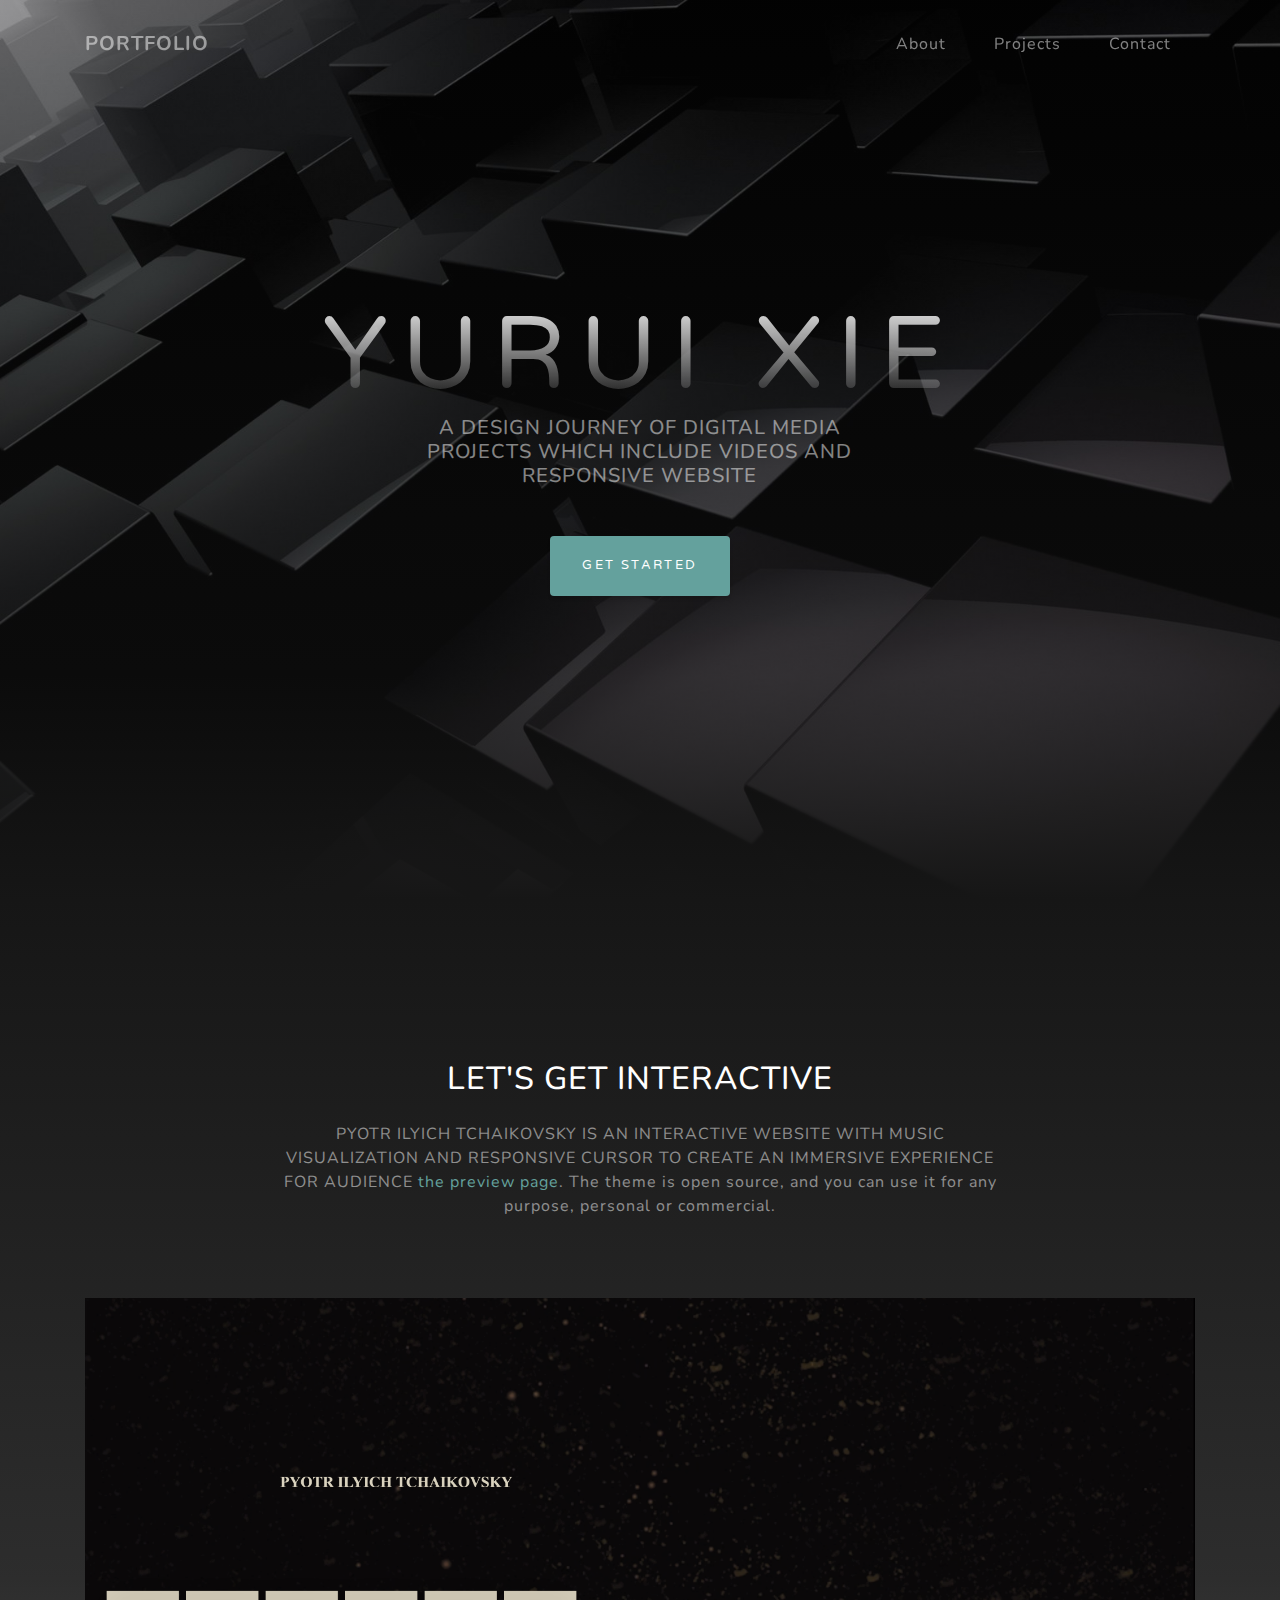
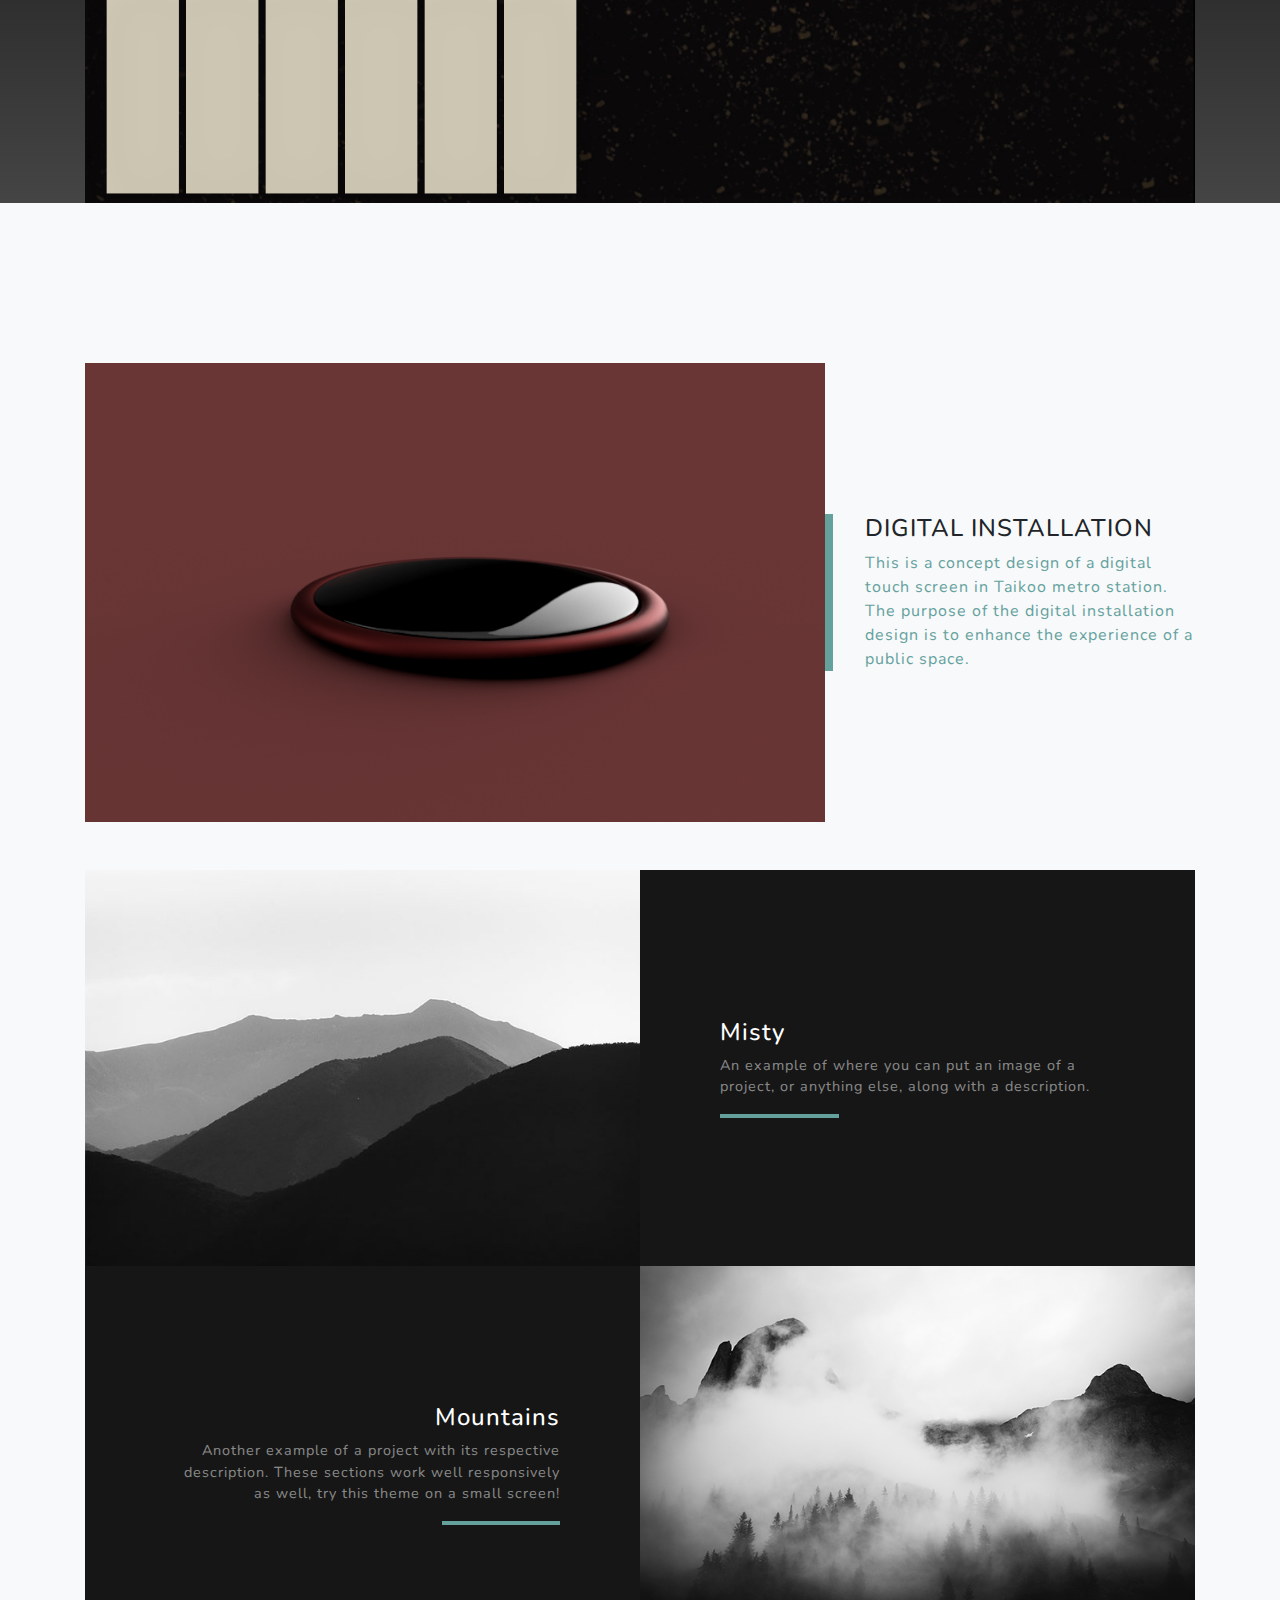
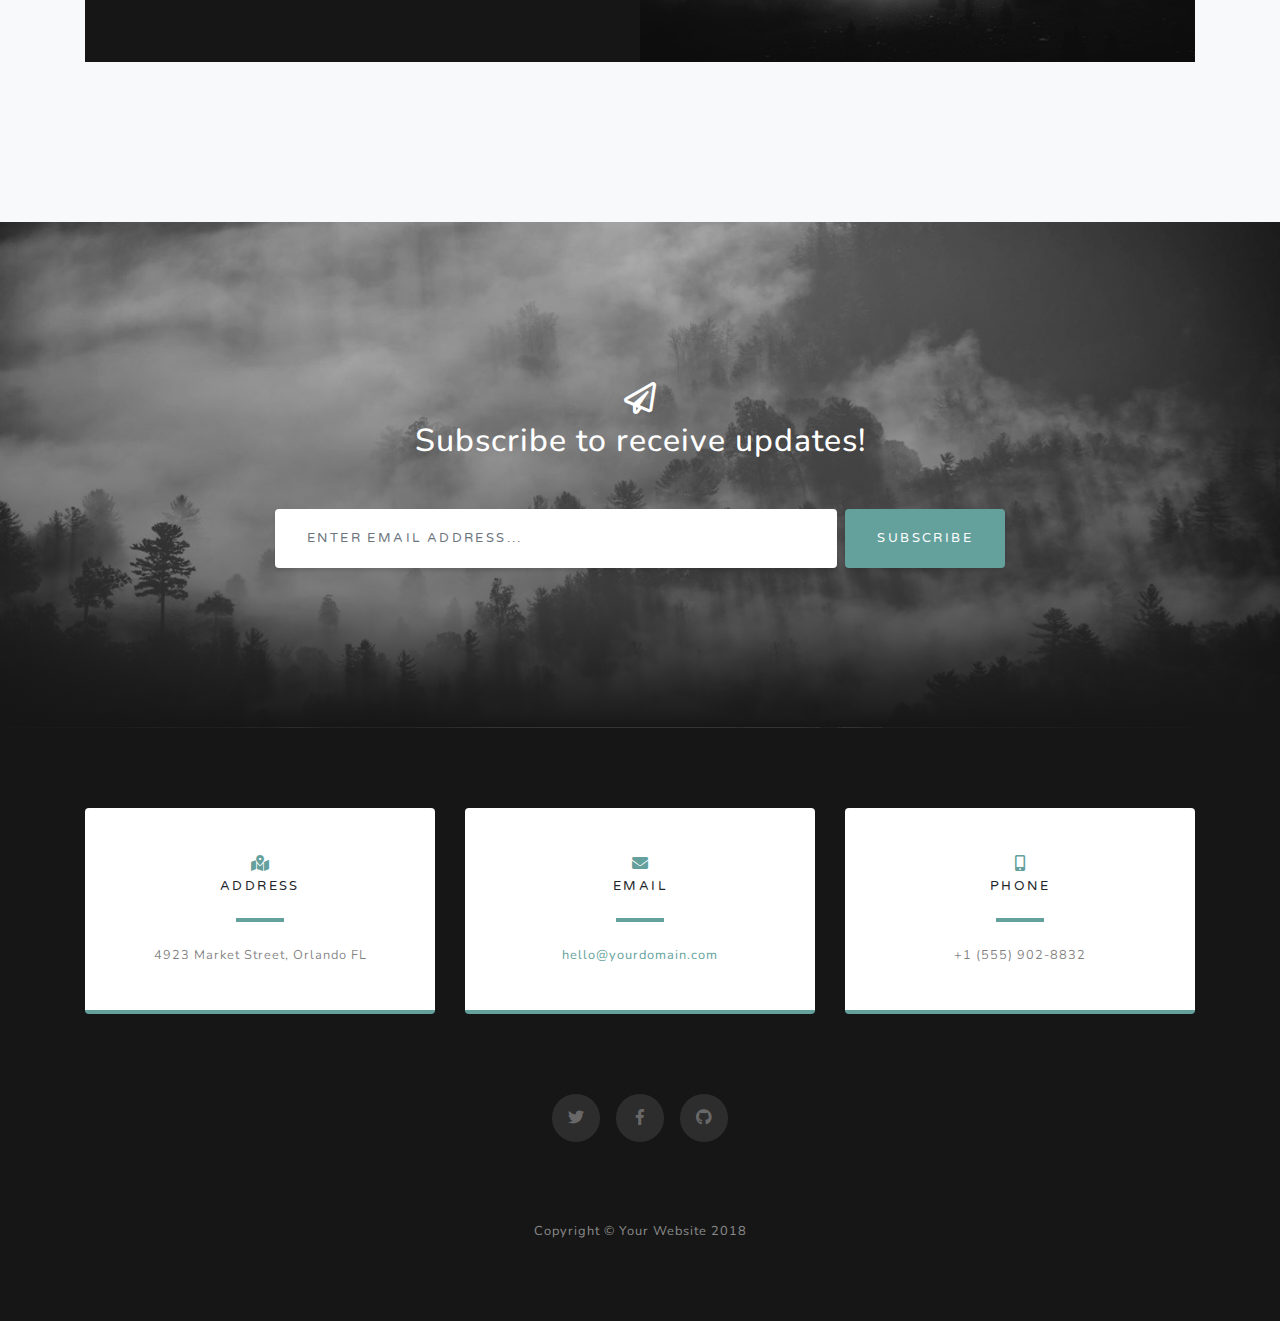
==== index.html @ 8edcd440 "portfolio" ====
<!DOCTYPE html>
<html lang="en">

  <head>

    <meta charset="utf-8">
    <meta name="viewport" content="width=device-width, initial-scale=1, shrink-to-fit=no">
    <meta name="description" content="">
    <meta name="author" content="">

    <title>Grayscale - Start Bootstrap Theme</title>

    <!-- Bootstrap core CSS -->
    <link href="vendor/bootstrap/css/bootstrap.min.css" rel="stylesheet">

    <!-- Custom fonts for this template -->
    <link href="vendor/fontawesome-free/css/all.min.css" rel="stylesheet">
    <link href="https://fonts.googleapis.com/css?family=Varela+Round" rel="stylesheet">
    <link href="https://fonts.googleapis.com/css?family=Nunito:200,200i,300,300i,400,400i,600,600i,700,700i,800,800i,900,900i" rel="stylesheet">

    <!-- Custom styles for this template -->
    <link href="css/grayscale.min.css" rel="stylesheet">

  </head>

  <body id="page-top">

    <!-- Navigation -->
    <nav class="navbar navbar-expand-lg navbar-light fixed-top" id="mainNav">
      <div class="container">
        <a class="navbar-brand js-scroll-trigger" href="#page-top">PORTFOLIO</a>
        <button class="navbar-toggler navbar-toggler-right" type="button" data-toggle="collapse" data-target="#navbarResponsive" aria-controls="navbarResponsive" aria-expanded="false" aria-label="Toggle navigation">
          Menu
          <i class="fas fa-bars"></i>
        </button>
        <div class="collapse navbar-collapse" id="navbarResponsive">
          <ul class="navbar-nav ml-auto">
            <li class="nav-item">
              <a class="nav-link js-scroll-trigger" href="#about">About</a>
            </li>
            <li class="nav-item">
              <a class="nav-link js-scroll-trigger" href="#projects">Projects</a>
            </li>
            <li class="nav-item">
              <a class="nav-link js-scroll-trigger" href="#signup">Contact</a>
            </li>
          </ul>
        </div>
      </div>
    </nav>

    <!-- Header -->
    <header class="masthead">
      <div class="container d-flex h-100 align-items-center">
        <div class="mx-auto text-center">
          <h1 class="mx-auto my-0 text-uppercase">YURUI XIE</h1>
          <h2 class="text-white-50 mx-auto mt-2 mb-5">A DESIGN JOURNEY OF DIGITAL MEDIA PROJECTS WHICH INCLUDE VIDEOS AND RESPONSIVE WEBSITE</h2>
          <a href="#about" class="btn btn-primary js-scroll-trigger">Get Started</a>
        </div>
      </div>
    </header>

    <!-- About Section -->
    <section id="about" class="about-section text-center">
      <div class="container">
        <div class="row">
          <div class="col-lg-8 mx-auto">
            <h2 class="text-white mb-4">LET'S GET INTERACTIVE</h2>
            <p class="text-white-50">PYOTR ILYICH TCHAIKOVSKY IS AN INTERACTIVE WEBSITE WITH MUSIC VISUALIZATION AND RESPONSIVE CURSOR TO CREATE AN IMMERSIVE EXPERIENCE FOR AUDIENCE
              <a href="https://yuruixie.github.io/yuruixiemusic.github.io/index.html">the preview page</a>. The theme is open source, and you can use it for any purpose, personal or commercial.</p>
          </div>
        </div>
        <img src="img/ipad.png" class="img-fluid" alt="">
      </div>
    </section>

    <!-- Projects Section -->
    <section id="projects" class="projects-section bg-light">
      <div class="container">

        <!-- Featured Project Row -->
        <div class="row align-items-center no-gutters mb-4 mb-lg-5">
          <div class="col-xl-8 col-lg-7">
            <img class="img-fluid mb-3 mb-lg-0" src="img/digitalscreen.png" alt="">
          </div>
          <div class="col-xl-4 col-lg-5">
            <div class="featured-text text-center text-lg-left">
              <h4>DIGITAL INSTALLATION</h4>
              <p class="text-black-50 mb-0">
                <a href="index2.html">
                This is a concept design of a digital touch screen in Taikoo metro station. The purpose of the digital installation design is to enhance the experience of a public space.
              </a>
              </p>
            </div>
          </div>
        </div>

        <!-- Project One Row -->
        <div class="row justify-content-center no-gutters mb-5 mb-lg-0">
          <div class="col-lg-6">
            <img class="img-fluid" src="img/demo-image-01.jpg" alt="">
          </div>
          <div class="col-lg-6">
            <div class="bg-black text-center h-100 project">
              <div class="d-flex h-100">
                <div class="project-text w-100 my-auto text-center text-lg-left">
                  <h4 class="text-white">Misty</h4>
                  <p class="mb-0 text-white-50">An example of where you can put an image of a project, or anything else, along with a description.</p>
                  <hr class="d-none d-lg-block mb-0 ml-0">
                </div>
              </div>
            </div>
          </div>
        </div>

        <!-- Project Two Row -->
        <div class="row justify-content-center no-gutters">
          <div class="col-lg-6">
            <img class="img-fluid" src="img/demo-image-02.jpg" alt="">
          </div>
          <div class="col-lg-6 order-lg-first">
            <div class="bg-black text-center h-100 project">
              <div class="d-flex h-100">
                <div class="project-text w-100 my-auto text-center text-lg-right">
                  <h4 class="text-white">Mountains</h4>
                  <p class="mb-0 text-white-50">Another example of a project with its respective description. These sections work well responsively as well, try this theme on a small screen!</p>
                  <hr class="d-none d-lg-block mb-0 mr-0">
                </div>
              </div>
            </div>
          </div>
        </div>

      </div>
    </section>

    <!-- Signup Section -->
    <section id="signup" class="signup-section">
      <div class="container">
        <div class="row">
          <div class="col-md-10 col-lg-8 mx-auto text-center">

            <i class="far fa-paper-plane fa-2x mb-2 text-white"></i>
            <h2 class="text-white mb-5">Subscribe to receive updates!</h2>

            <form class="form-inline d-flex">
              <input type="email" class="form-control flex-fill mr-0 mr-sm-2 mb-3 mb-sm-0" id="inputEmail" placeholder="Enter email address...">
              <button type="submit" class="btn btn-primary mx-auto">Subscribe</button>
            </form>

          </div>
        </div>
      </div>
    </section>

    <!-- Contact Section -->
    <section class="contact-section bg-black">
      <div class="container">

        <div class="row">

          <div class="col-md-4 mb-3 mb-md-0">
            <div class="card py-4 h-100">
              <div class="card-body text-center">
                <i class="fas fa-map-marked-alt text-primary mb-2"></i>
                <h4 class="text-uppercase m-0">Address</h4>
                <hr class="my-4">
                <div class="small text-black-50">4923 Market Street, Orlando FL</div>
              </div>
            </div>
          </div>

          <div class="col-md-4 mb-3 mb-md-0">
            <div class="card py-4 h-100">
              <div class="card-body text-center">
                <i class="fas fa-envelope text-primary mb-2"></i>
                <h4 class="text-uppercase m-0">Email</h4>
                <hr class="my-4">
                <div class="small text-black-50">
                  <a href="#">hello@yourdomain.com</a>
                </div>
              </div>
            </div>
          </div>

          <div class="col-md-4 mb-3 mb-md-0">
            <div class="card py-4 h-100">
              <div class="card-body text-center">
                <i class="fas fa-mobile-alt text-primary mb-2"></i>
                <h4 class="text-uppercase m-0">Phone</h4>
                <hr class="my-4">
                <div class="small text-black-50">+1 (555) 902-8832</div>
              </div>
            </div>
          </div>
        </div>

        <div class="social d-flex justify-content-center">
          <a href="#" class="mx-2">
            <i class="fab fa-twitter"></i>
          </a>
          <a href="#" class="mx-2">
            <i class="fab fa-facebook-f"></i>
          </a>
          <a href="#" class="mx-2">
            <i class="fab fa-github"></i>
          </a>
        </div>

      </div>
    </section>

    <!-- Footer -->
    <footer class="bg-black small text-center text-white-50">
      <div class="container">
        Copyright &copy; Your Website 2018
      </div>
    </footer>

    <!-- Bootstrap core JavaScript -->
    <script src="vendor/jquery/jquery.min.js"></script>
    <script src="vendor/bootstrap/js/bootstrap.bundle.min.js"></script>

    <!-- Plugin JavaScript -->
    <script src="vendor/jquery-easing/jquery.easing.min.js"></script>

    <!-- Custom scripts for this template -->
    <script src="js/grayscale.min.js"></script>

  </body>

</html>
---- vendor/fontawesome-free/css/all.min.css ----
/*!
 * Font Awesome Free 5.3.1 by @fontawesome - https://fontawesome.com
 * License - https://fontawesome.com/license/free (Icons: CC BY 4.0, Fonts: SIL OFL 1.1, Code: MIT License)
 */
.fa,.fab,.fal,.far,.fas{-moz-osx-font-smoothing:grayscale;-webkit-font-smoothing:antialiased;display:inline-block;font-style:normal;font-variant:normal;text-rendering:auto;line-height:1}.fa-lg{font-size:1.33333em;line-height:.75em;vertical-align:-.0667em}.fa-xs{font-size:.75em}.fa-sm{font-size:.875em}.fa-1x{font-size:1em}.fa-2x{font-size:2em}.fa-3x{font-size:3em}.fa-4x{font-size:4em}.fa-5x{font-size:5em}.fa-6x{font-size:6em}.fa-7x{font-size:7em}.fa-8x{font-size:8em}.fa-9x{font-size:9em}.fa-10x{font-size:10em}.fa-fw{text-align:center;width:1.25em}.fa-ul{list-style-type:none;margin-left:2.5em;padding-left:0}.fa-ul>li{position:relative}.fa-li{left:-2em;position:absolute;text-align:center;width:2em;line-height:inherit}.fa-border{border:.08em solid #eee;border-radius:.1em;padding:.2em .25em .15em}.fa-pull-left{float:left}.fa-pull-right{float:right}.fa.fa-pull-left,.fab.fa-pull-left,.fal.fa-pull-left,.far.fa-pull-left,.fas.fa-pull-left{margin-right:.3em}.fa.fa-pull-right,.fab.fa-pull-right,.fal.fa-pull-right,.far.fa-pull-right,.fas.fa-pull-right{margin-left:.3em}.fa-spin{animation:fa-spin 2s infinite linear}.fa-pulse{animation:fa-spin 1s infinite steps(8)}@keyframes fa-spin{0%{transform:rotate(0deg)}to{transform:rotate(1turn)}}.fa-rotate-90{-ms-filter:"progid:DXImageTransform.Microsoft.BasicImage(rotation=1)";transform:rotate(90deg)}.fa-rotate-180{-ms-filter:"progid:DXImageTransform.Microsoft.BasicImage(rotation=2)";transform:rotate(180deg)}.fa-rotate-270{-ms-filter:"progid:DXImageTransform.Microsoft.BasicImage(rotation=3)";transform:rotate(270deg)}.fa-flip-horizontal{-ms-filter:"progid:DXImageTransform.Microsoft.BasicImage(rotation=0, mirror=1)";transform:scaleX(-1)}.fa-flip-vertical{transform:scaleY(-1)}.fa-flip-horizontal.fa-flip-vertical,.fa-flip-vertical{-ms-filter:"progid:DXImageTransform.Microsoft.BasicImage(rotation=2, mirror=1)"}.fa-flip-horizontal.fa-flip-vertical{transform:scale(-1)}:root .fa-flip-horizontal,:root .fa-flip-vertical,:root .fa-rotate-90,:root .fa-rotate-180,:root .fa-rotate-270{-webkit-filter:none;filter:none}.fa-stack{display:inline-block;height:2em;line-height:2em;position:relative;vertical-align:middle;width:2em}.fa-stack-1x,.fa-stack-2x{left:0;position:absolute;text-align:center;width:100%}.fa-stack-1x{line-height:inherit}.fa-stack-2x{font-size:2em}.fa-inverse{color:#fff}.fa-500px:before{content:"\f26e"}.fa-accessible-icon:before{content:"\f368"}.fa-accusoft:before{content:"\f369"}.fa-ad:before{content:"\f641"}.fa-address-book:before{content:"\f2b9"}.fa-address-card:before{content:"\f2bb"}.fa-adjust:before{content:"\f042"}.fa-adn:before{content:"\f170"}.fa-adversal:before{content:"\f36a"}.fa-affiliatetheme:before{content:"\f36b"}.fa-air-freshener:before{content:"\f5d0"}.fa-algolia:before{content:"\f36c"}.fa-align-center:before{content:"\f037"}.fa-align-justify:before{content:"\f039"}.fa-align-left:before{content:"\f036"}.fa-align-right:before{content:"\f038"}.fa-alipay:before{content:"\f642"}.fa-allergies:before{content:"\f461"}.fa-amazon:before{content:"\f270"}.fa-amazon-pay:before{content:"\f42c"}.fa-ambulance:before{content:"\f0f9"}.fa-american-sign-language-interpreting:before{content:"\f2a3"}.fa-amilia:before{content:"\f36d"}.fa-anchor:before{content:"\f13d"}.fa-android:before{content:"\f17b"}.fa-angellist:before{content:"\f209"}.fa-angle-double-down:before{content:"\f103"}.fa-angle-double-left:before{content:"\f100"}.fa-angle-double-right:before{content:"\f101"}.fa-angle-double-up:before{content:"\f102"}.fa-angle-down:before{content:"\f107"}.fa-angle-left:before{content:"\f104"}.fa-angle-right:before{content:"\f105"}.fa-angle-up:before{content:"\f106"}.fa-angry:before{content:"\f556"}.fa-angrycreative:before{content:"\f36e"}.fa-angular:before{content:"\f420"}.fa-ankh:before{content:"\f644"}.fa-app-store:before{content:"\f36f"}.fa-app-store-ios:before{content:"\f370"}.fa-apper:before{content:"\f371"}.fa-apple:before{content:"\f179"}.fa-apple-alt:before{content:"\f5d1"}.fa-apple-pay:before{content:"\f415"}.fa-archive:before{content:"\f187"}.fa-archway:before{content:"\f557"}.fa-arrow-alt-circle-down:before{content:"\f358"}.fa-arrow-alt-circle-left:before{content:"\f359"}.fa-arrow-alt-circle-right:before{content:"\f35a"}.fa-arrow-alt-circle-up:before{content:"\f35b"}.fa-arrow-circle-down:before{content:"\f0ab"}.fa-arrow-circle-left:before{content:"\f0a8"}.fa-arrow-circle-right:before{content:"\f0a9"}.fa-arrow-circle-up:before{content:"\f0aa"}.fa-arrow-down:before{content:"\f063"}.fa-arrow-left:before{content:"\f060"}.fa-arrow-right:before{content:"\f061"}.fa-arrow-up:before{content:"\f062"}.fa-arrows-alt:before{content:"\f0b2"}.fa-arrows-alt-h:before{content:"\f337"}.fa-arrows-alt-v:before{content:"\f338"}.fa-assistive-listening-systems:before{content:"\f2a2"}.fa-asterisk:before{content:"\f069"}.fa-asymmetrik:before{content:"\f372"}.fa-at:before{content:"\f1fa"}.fa-atlas:before{content:"\f558"}.fa-atom:before{content:"\f5d2"}.fa-audible:before{content:"\f373"}.fa-audio-description:before{content:"\f29e"}.fa-autoprefixer:before{content:"\f41c"}.fa-avianex:before{content:"\f374"}.fa-aviato:before{content:"\f421"}.fa-award:before{content:"\f559"}.fa-aws:before{content:"\f375"}.fa-backspace:before{content:"\f55a"}.fa-backward:before{content:"\f04a"}.fa-balance-scale:before{content:"\f24e"}.fa-ban:before{content:"\f05e"}.fa-band-aid:before{content:"\f462"}.fa-bandcamp:before{content:"\f2d5"}.fa-barcode:before{content:"\f02a"}.fa-bars:before{content:"\f0c9"}.fa-baseball-ball:before{content:"\f433"}.fa-basketball-ball:before{content:"\f434"}.fa-bath:before{content:"\f2cd"}.fa-battery-empty:before{content:"\f244"}.fa-battery-full:before{content:"\f240"}.fa-battery-half:before{content:"\f242"}.fa-battery-quarter:before{content:"\f243"}.fa-battery-three-quarters:before{content:"\f241"}.fa-bed:before{content:"\f236"}.fa-beer:before{content:"\f0fc"}.fa-behance:before{content:"\f1b4"}.fa-behance-square:before{content:"\f1b5"}.fa-bell:before{content:"\f0f3"}.fa-bell-slash:before{content:"\f1f6"}.fa-bezier-curve:before{content:"\f55b"}.fa-bible:before{content:"\f647"}.fa-bicycle:before{content:"\f206"}.fa-bimobject:before{content:"\f378"}.fa-binoculars:before{content:"\f1e5"}.fa-birthday-cake:before{content:"\f1fd"}.fa-bitbucket:before{content:"\f171"}.fa-bitcoin:before{content:"\f379"}.fa-bity:before{content:"\f37a"}.fa-black-tie:before{content:"\f27e"}.fa-blackberry:before{content:"\f37b"}.fa-blender:before{content:"\f517"}.fa-blind:before{content:"\f29d"}.fa-blogger:before{content:"\f37c"}.fa-blogger-b:before{content:"\f37d"}.fa-bluetooth:before{content:"\f293"}.fa-bluetooth-b:before{content:"\f294"}.fa-bold:before{content:"\f032"}.fa-bolt:before{content:"\f0e7"}.fa-bomb:before{content:"\f1e2"}.fa-bone:before{content:"\f5d7"}.fa-bong:before{content:"\f55c"}.fa-book:before{content:"\f02d"}.fa-book-open:before{content:"\f518"}.fa-book-reader:before{content:"\f5da"}.fa-bookmark:before{content:"\f02e"}.fa-bowling-ball:before{content:"\f436"}.fa-box:before{content:"\f466"}.fa-box-open:before{content:"\f49e"}.fa-boxes:before{content:"\f468"}.fa-braille:before{content:"\f2a1"}.fa-brain:before{content:"\f5dc"}.fa-briefcase:before{content:"\f0b1"}.fa-briefcase-medical:before{content:"\f469"}.fa-broadcast-tower:before{content:"\f519"}.fa-broom:before{content:"\f51a"}.fa-brush:before{content:"\f55d"}.fa-btc:before{content:"\f15a"}.fa-bug:before{content:"\f188"}.fa-building:before{content:"\f1ad"}.fa-bullhorn:before{content:"\f0a1"}.fa-bullseye:before{content:"\f140"}.fa-burn:before{content:"\f46a"}.fa-buromobelexperte:before{content:"\f37f"}.fa-bus:before{content:"\f207"}.fa-bus-alt:before{content:"\f55e"}.fa-business-time:before{content:"\f64a"}.fa-buysellads:before{content:"\f20d"}.fa-calculator:before{content:"\f1ec"}.fa-calendar:before{content:"\f133"}.fa-calendar-alt:before{content:"\f073"}.fa-calendar-check:before{content:"\f274"}.fa-calendar-minus:before{content:"\f272"}.fa-calendar-plus:before{content:"\f271"}.fa-calendar-times:before{content:"\f273"}.fa-camera:before{content:"\f030"}.fa-camera-retro:before{content:"\f083"}.fa-cannabis:before{content:"\f55f"}.fa-capsules:before{content:"\f46b"}.fa-car:before{content:"\f1b9"}.fa-car-alt:before{content:"\f5de"}.fa-car-battery:before{content:"\f5df"}.fa-car-crash:before{content:"\f5e1"}.fa-car-side:before{content:"\f5e4"}.fa-caret-down:before{content:"\f0d7"}.fa-caret-left:before{content:"\f0d9"}.fa-caret-right:before{content:"\f0da"}.fa-caret-square-down:before{content:"\f150"}.fa-caret-square-left:before{content:"\f191"}.fa-caret-square-right:before{content:"\f152"}.fa-caret-square-up:before{content:"\f151"}.fa-caret-up:before{content:"\f0d8"}.fa-cart-arrow-down:before{content:"\f218"}.fa-cart-plus:before{content:"\f217"}.fa-cc-amazon-pay:before{content:"\f42d"}.fa-cc-amex:before{content:"\f1f3"}.fa-cc-apple-pay:before{content:"\f416"}.fa-cc-diners-club:before{content:"\f24c"}.fa-cc-discover:before{content:"\f1f2"}.fa-cc-jcb:before{content:"\f24b"}.fa-cc-mastercard:before{content:"\f1f1"}.fa-cc-paypal:before{content:"\f1f4"}.fa-cc-stripe:before{content:"\f1f5"}.fa-cc-visa:before{content:"\f1f0"}.fa-centercode:before{content:"\f380"}.fa-certificate:before{content:"\f0a3"}.fa-chalkboard:before{content:"\f51b"}.fa-chalkboard-teacher:before{content:"\f51c"}.fa-charging-station:before{content:"\f5e7"}.fa-chart-area:before{content:"\f1fe"}.fa-chart-bar:before{content:"\f080"}.fa-chart-line:before{content:"\f201"}.fa-chart-pie:before{content:"\f200"}.fa-check:before{content:"\f00c"}.fa-check-circle:before{content:"\f058"}.fa-check-double:before{content:"\f560"}.fa-check-square:before{content:"\f14a"}.fa-chess:before{content:"\f439"}.fa-chess-bishop:before{content:"\f43a"}.fa-chess-board:before{content:"\f43c"}.fa-chess-king:before{content:"\f43f"}.fa-chess-knight:before{content:"\f441"}.fa-chess-pawn:before{content:"\f443"}.fa-chess-queen:before{content:"\f445"}.fa-chess-rook:before{content:"\f447"}.fa-chevron-circle-down:before{content:"\f13a"}.fa-chevron-circle-left:before{content:"\f137"}.fa-chevron-circle-right:before{content:"\f138"}.fa-chevron-circle-up:before{content:"\f139"}.fa-chevron-down:before{content:"\f078"}.fa-chevron-left:before{content:"\f053"}.fa-chevron-right:before{content:"\f054"}.fa-chevron-up:before{content:"\f077"}.fa-child:before{content:"\f1ae"}.fa-chrome:before{content:"\f268"}.fa-church:before{content:"\f51d"}.fa-circle:before{content:"\f111"}.fa-circle-notch:before{content:"\f1ce"}.fa-city:before{content:"\f64f"}.fa-clipboard:before{content:"\f328"}.fa-clipboard-check:before{content:"\f46c"}.fa-clipboard-list:before{content:"\f46d"}.fa-clock:before{content:"\f017"}.fa-clone:before{content:"\f24d"}.fa-closed-captioning:before{content:"\f20a"}.fa-cloud:before{content:"\f0c2"}.fa-cloud-download-alt:before{content:"\f381"}.fa-cloud-upload-alt:before{content:"\f382"}.fa-cloudscale:before{content:"\f383"}.fa-cloudsmith:before{content:"\f384"}.fa-cloudversify:before{content:"\f385"}.fa-cocktail:before{content:"\f561"}.fa-code:before{content:"\f121"}.fa-code-branch:before{content:"\f126"}.fa-codepen:before{content:"\f1cb"}.fa-codiepie:before{content:"\f284"}.fa-coffee:before{content:"\f0f4"}.fa-cog:before{content:"\f013"}.fa-cogs:before{content:"\f085"}.fa-coins:before{content:"\f51e"}.fa-columns:before{content:"\f0db"}.fa-comment:before{content:"\f075"}.fa-comment-alt:before{content:"\f27a"}.fa-comment-dollar:before{content:"\f651"}.fa-comment-dots:before{content:"\f4ad"}.fa-comment-slash:before{content:"\f4b3"}.fa-comments:before{content:"\f086"}.fa-comments-dollar:before{content:"\f653"}.fa-compact-disc:before{content:"\f51f"}.fa-compass:before{content:"\f14e"}.fa-compress:before{content:"\f066"}.fa-concierge-bell:before{content:"\f562"}.fa-connectdevelop:before{content:"\f20e"}.fa-contao:before{content:"\f26d"}.fa-cookie:before{content:"\f563"}.fa-cookie-bite:before{content:"\f564"}.fa-copy:before{content:"\f0c5"}.fa-copyright:before{content:"\f1f9"}.fa-couch:before{content:"\f4b8"}.fa-cpanel:before{content:"\f388"}.fa-creative-commons:before{content:"\f25e"}.fa-creative-commons-by:before{content:"\f4e7"}.fa-creative-commons-nc:before{content:"\f4e8"}.fa-creative-commons-nc-eu:before{content:"\f4e9"}.fa-creative-commons-nc-jp:before{content:"\f4ea"}.fa-creative-commons-nd:before{content:"\f4eb"}.fa-creative-commons-pd:before{content:"\f4ec"}.fa-creative-commons-pd-alt:before{content:"\f4ed"}.fa-creative-commons-remix:before{content:"\f4ee"}.fa-creative-commons-sa:before{content:"\f4ef"}.fa-creative-commons-sampling:before{content:"\f4f0"}.fa-creative-commons-sampling-plus:before{content:"\f4f1"}.fa-creative-commons-share:before{content:"\f4f2"}.fa-credit-card:before{content:"\f09d"}.fa-crop:before{content:"\f125"}.fa-crop-alt:before{content:"\f565"}.fa-cross:before{content:"\f654"}.fa-crosshairs:before{content:"\f05b"}.fa-crow:before{content:"\f520"}.fa-crown:before{content:"\f521"}.fa-css3:before{content:"\f13c"}.fa-css3-alt:before{content:"\f38b"}.fa-cube:before{content:"\f1b2"}.fa-cubes:before{content:"\f1b3"}.fa-cut:before{content:"\f0c4"}.fa-cuttlefish:before{content:"\f38c"}.fa-d-and-d:before{content:"\f38d"}.fa-dashcube:before{content:"\f210"}.fa-database:before{content:"\f1c0"}.fa-deaf:before{content:"\f2a4"}.fa-delicious:before{content:"\f1a5"}.fa-deploydog:before{content:"\f38e"}.fa-deskpro:before{content:"\f38f"}.fa-desktop:before{content:"\f108"}.fa-deviantart:before{content:"\f1bd"}.fa-dharmachakra:before{content:"\f655"}.fa-diagnoses:before{content:"\f470"}.fa-dice:before{content:"\f522"}.fa-dice-five:before{content:"\f523"}.fa-dice-four:before{content:"\f524"}.fa-dice-one:before{content:"\f525"}.fa-dice-six:before{content:"\f526"}.fa-dice-three:before{content:"\f527"}.fa-dice-two:before{content:"\f528"}.fa-digg:before{content:"\f1a6"}.fa-digital-ocean:before{content:"\f391"}.fa-digital-tachograph:before{content:"\f566"}.fa-directions:before{content:"\f5eb"}.fa-discord:before{content:"\f392"}.fa-discourse:before{content:"\f393"}.fa-divide:before{content:"\f529"}.fa-dizzy:before{content:"\f567"}.fa-dna:before{content:"\f471"}.fa-dochub:before{content:"\f394"}.fa-docker:before{content:"\f395"}.fa-dollar-sign:before{content:"\f155"}.fa-dolly:before{content:"\f472"}.fa-dolly-flatbed:before{content:"\f474"}.fa-donate:before{content:"\f4b9"}.fa-door-closed:before{content:"\f52a"}.fa-door-open:before{content:"\f52b"}.fa-dot-circle:before{content:"\f192"}.fa-dove:before{content:"\f4ba"}.fa-download:before{content:"\f019"}.fa-draft2digital:before{content:"\f396"}.fa-drafting-compass:before{content:"\f568"}.fa-draw-polygon:before{content:"\f5ee"}.fa-dribbble:before{content:"\f17d"}.fa-dribbble-square:before{content:"\f397"}.fa-dropbox:before{content:"\f16b"}.fa-drum:before{content:"\f569"}.fa-drum-steelpan:before{content:"\f56a"}.fa-drupal:before{content:"\f1a9"}.fa-dumbbell:before{content:"\f44b"}.fa-dyalog:before{content:"\f399"}.fa-earlybirds:before{content:"\f39a"}.fa-ebay:before{content:"\f4f4"}.fa-edge:before{content:"\f282"}.fa-edit:before{content:"\f044"}.fa-eject:before{content:"\f052"}.fa-elementor:before{content:"\f430"}.fa-ellipsis-h:before{content:"\f141"}.fa-ellipsis-v:before{content:"\f142"}.fa-ello:before{content:"\f5f1"}.fa-ember:before{content:"\f423"}.fa-empire:before{content:"\f1d1"}.fa-envelope:before{content:"\f0e0"}.fa-envelope-open:before{content:"\f2b6"}.fa-envelope-open-text:before{content:"\f658"}.fa-envelope-square:before{content:"\f199"}.fa-envira:before{content:"\f299"}.fa-equals:before{content:"\f52c"}.fa-eraser:before{content:"\f12d"}.fa-erlang:before{content:"\f39d"}.fa-ethereum:before{content:"\f42e"}.fa-etsy:before{content:"\f2d7"}.fa-euro-sign:before{content:"\f153"}.fa-exchange-alt:before{content:"\f362"}.fa-exclamation:before{content:"\f12a"}.fa-exclamation-circle:before{content:"\f06a"}.fa-exclamation-triangle:before{content:"\f071"}.fa-expand:before{content:"\f065"}.fa-expand-arrows-alt:before{content:"\f31e"}.fa-expeditedssl:before{content:"\f23e"}.fa-external-link-alt:before{content:"\f35d"}.fa-external-link-square-alt:before{content:"\f360"}.fa-eye:before{content:"\f06e"}.fa-eye-dropper:before{content:"\f1fb"}.fa-eye-slash:before{content:"\f070"}.fa-facebook:before{content:"\f09a"}.fa-facebook-f:before{content:"\f39e"}.fa-facebook-messenger:before{content:"\f39f"}.fa-facebook-square:before{content:"\f082"}.fa-fast-backward:before{content:"\f049"}.fa-fast-forward:before{content:"\f050"}.fa-fax:before{content:"\f1ac"}.fa-feather:before{content:"\f52d"}.fa-feather-alt:before{content:"\f56b"}.fa-female:before{content:"\f182"}.fa-fighter-jet:before{content:"\f0fb"}.fa-file:before{content:"\f15b"}.fa-file-alt:before{content:"\f15c"}.fa-file-archive:before{content:"\f1c6"}.fa-file-audio:before{content:"\f1c7"}.fa-file-code:before{content:"\f1c9"}.fa-file-contract:before{content:"\f56c"}.fa-file-download:before{content:"\f56d"}.fa-file-excel:before{content:"\f1c3"}.fa-file-export:before{content:"\f56e"}.fa-file-image:before{content:"\f1c5"}.fa-file-import:before{content:"\f56f"}.fa-file-invoice:before{content:"\f570"}.fa-file-invoice-dollar:before{content:"\f571"}.fa-file-medical:before{content:"\f477"}.fa-file-medical-alt:before{content:"\f478"}.fa-file-pdf:before{content:"\f1c1"}.fa-file-powerpoint:before{content:"\f1c4"}.fa-file-prescription:before{content:"\f572"}.fa-file-signature:before{content:"\f573"}.fa-file-upload:before{content:"\f574"}.fa-file-video:before{content:"\f1c8"}.fa-file-word:before{content:"\f1c2"}.fa-fill:before{content:"\f575"}.fa-fill-drip:before{content:"\f576"}.fa-film:before{content:"\f008"}.fa-filter:before{content:"\f0b0"}.fa-fingerprint:before{content:"\f577"}.fa-fire:before{content:"\f06d"}.fa-fire-extinguisher:before{content:"\f134"}.fa-firefox:before{content:"\f269"}.fa-first-aid:before{content:"\f479"}.fa-first-order:before{content:"\f2b0"}.fa-first-order-alt:before{content:"\f50a"}.fa-firstdraft:before{content:"\f3a1"}.fa-fish:before{content:"\f578"}.fa-flag:before{content:"\f024"}.fa-flag-checkered:before{content:"\f11e"}.fa-flask:before{content:"\f0c3"}.fa-flickr:before{content:"\f16e"}.fa-flipboard:before{content:"\f44d"}.fa-flushed:before{content:"\f579"}.fa-fly:before{content:"\f417"}.fa-folder:before{content:"\f07b"}.fa-folder-minus:before{content:"\f65d"}.fa-folder-open:before{content:"\f07c"}.fa-folder-plus:before{content:"\f65e"}.fa-font:before{content:"\f031"}.fa-font-awesome:before{content:"\f2b4"}.fa-font-awesome-alt:before{content:"\f35c"}.fa-font-awesome-flag:before{content:"\f425"}.fa-font-awesome-logo-full:before{content:"\f4e6"}.fa-fonticons:before{content:"\f280"}.fa-fonticons-fi:before{content:"\f3a2"}.fa-football-ball:before{content:"\f44e"}.fa-fort-awesome:before{content:"\f286"}.fa-fort-awesome-alt:before{content:"\f3a3"}.fa-forumbee:before{content:"\f211"}.fa-forward:before{content:"\f04e"}.fa-foursquare:before{content:"\f180"}.fa-free-code-camp:before{content:"\f2c5"}.fa-freebsd:before{content:"\f3a4"}.fa-frog:before{content:"\f52e"}.fa-frown:before{content:"\f119"}.fa-frown-open:before{content:"\f57a"}.fa-fulcrum:before{content:"\f50b"}.fa-funnel-dollar:before{content:"\f662"}.fa-futbol:before{content:"\f1e3"}.fa-galactic-republic:before{content:"\f50c"}.fa-galactic-senate:before{content:"\f50d"}.fa-gamepad:before{content:"\f11b"}.fa-gas-pump:before{content:"\f52f"}.fa-gavel:before{content:"\f0e3"}.fa-gem:before{content:"\f3a5"}.fa-genderless:before{content:"\f22d"}.fa-get-pocket:before{content:"\f265"}.fa-gg:before{content:"\f260"}.fa-gg-circle:before{content:"\f261"}.fa-gift:before{content:"\f06b"}.fa-git:before{content:"\f1d3"}.fa-git-square:before{content:"\f1d2"}.fa-github:before{content:"\f09b"}.fa-github-alt:before{content:"\f113"}.fa-github-square:before{content:"\f092"}.fa-gitkraken:before{content:"\f3a6"}.fa-gitlab:before{content:"\f296"}.fa-gitter:before{content:"\f426"}.fa-glass-martini:before{content:"\f000"}.fa-glass-martini-alt:before{content:"\f57b"}.fa-glasses:before{content:"\f530"}.fa-glide:before{content:"\f2a5"}.fa-glide-g:before{content:"\f2a6"}.fa-globe:before{content:"\f0ac"}.fa-globe-africa:before{content:"\f57c"}.fa-globe-americas:before{content:"\f57d"}.fa-globe-asia:before{content:"\f57e"}.fa-gofore:before{content:"\f3a7"}.fa-golf-ball:before{content:"\f450"}.fa-goodreads:before{content:"\f3a8"}.fa-goodreads-g:before{content:"\f3a9"}.fa-google:before{content:"\f1a0"}.fa-google-drive:before{content:"\f3aa"}.fa-google-play:before{content:"\f3ab"}.fa-google-plus:before{content:"\f2b3"}.fa-google-plus-g:before{content:"\f0d5"}.fa-google-plus-square:before{content:"\f0d4"}.fa-google-wallet:before{content:"\f1ee"}.fa-gopuram:before{content:"\f664"}.fa-graduation-cap:before{content:"\f19d"}.fa-gratipay:before{content:"\f184"}.fa-grav:before{content:"\f2d6"}.fa-greater-than:before{content:"\f531"}.fa-greater-than-equal:before{content:"\f532"}.fa-grimace:before{content:"\f57f"}.fa-grin:before{content:"\f580"}.fa-grin-alt:before{content:"\f581"}.fa-grin-beam:before{content:"\f582"}.fa-grin-beam-sweat:before{content:"\f583"}.fa-grin-hearts:before{content:"\f584"}.fa-grin-squint:before{content:"\f585"}.fa-grin-squint-tears:before{content:"\f586"}.fa-grin-stars:before{content:"\f587"}.fa-grin-tears:before{content:"\f588"}.fa-grin-tongue:before{content:"\f589"}.fa-grin-tongue-squint:before{content:"\f58a"}.fa-grin-tongue-wink:before{content:"\f58b"}.fa-grin-wink:before{content:"\f58c"}.fa-grip-horizontal:before{content:"\f58d"}.fa-grip-vertical:before{content:"\f58e"}.fa-gripfire:before{content:"\f3ac"}.fa-grunt:before{content:"\f3ad"}.fa-gulp:before{content:"\f3ae"}.fa-h-square:before{content:"\f0fd"}.fa-hacker-news:before{content:"\f1d4"}.fa-hacker-news-square:before{content:"\f3af"}.fa-hackerrank:before{content:"\f5f7"}.fa-hamsa:before{content:"\f665"}.fa-hand-holding:before{content:"\f4bd"}.fa-hand-holding-heart:before{content:"\f4be"}.fa-hand-holding-usd:before{content:"\f4c0"}.fa-hand-lizard:before{content:"\f258"}.fa-hand-paper:before{content:"\f256"}.fa-hand-peace:before{content:"\f25b"}.fa-hand-point-down:before{content:"\f0a7"}.fa-hand-point-left:before{content:"\f0a5"}.fa-hand-point-right:before{content:"\f0a4"}.fa-hand-point-up:before{content:"\f0a6"}.fa-hand-pointer:before{content:"\f25a"}.fa-hand-rock:before{content:"\f255"}.fa-hand-scissors:before{content:"\f257"}.fa-hand-spock:before{content:"\f259"}.fa-hands:before{content:"\f4c2"}.fa-hands-helping:before{content:"\f4c4"}.fa-handshake:before{content:"\f2b5"}.fa-hashtag:before{content:"\f292"}.fa-haykal:before{content:"\f666"}.fa-hdd:before{content:"\f0a0"}.fa-heading:before{content:"\f1dc"}.fa-headphones:before{content:"\f025"}.fa-headphones-alt:before{content:"\f58f"}.fa-headset:before{content:"\f590"}.fa-heart:before{content:"\f004"}.fa-heartbeat:before{content:"\f21e"}.fa-helicopter:before{content:"\f533"}.fa-highlighter:before{content:"\f591"}.fa-hips:before{content:"\f452"}.fa-hire-a-helper:before{content:"\f3b0"}.fa-history:before{content:"\f1da"}.fa-hockey-puck:before{content:"\f453"}.fa-home:before{content:"\f015"}.fa-hooli:before{content:"\f427"}.fa-hornbill:before{content:"\f592"}.fa-hospital:before{content:"\f0f8"}.fa-hospital-alt:before{content:"\f47d"}.fa-hospital-symbol:before{content:"\f47e"}.fa-hot-tub:before{content:"\f593"}.fa-hotel:before{content:"\f594"}.fa-hotjar:before{content:"\f3b1"}.fa-hourglass:before{content:"\f254"}.fa-hourglass-end:before{content:"\f253"}.fa-hourglass-half:before{content:"\f252"}.fa-hourglass-start:before{content:"\f251"}.fa-houzz:before{content:"\f27c"}.fa-html5:before{content:"\f13b"}.fa-hubspot:before{content:"\f3b2"}.fa-i-cursor:before{content:"\f246"}.fa-id-badge:before{content:"\f2c1"}.fa-id-card:before{content:"\f2c2"}.fa-id-card-alt:before{content:"\f47f"}.fa-image:before{content:"\f03e"}.fa-images:before{content:"\f302"}.fa-imdb:before{content:"\f2d8"}.fa-inbox:before{content:"\f01c"}.fa-indent:before{content:"\f03c"}.fa-industry:before{content:"\f275"}.fa-infinity:before{content:"\f534"}.fa-info:before{content:"\f129"}.fa-info-circle:before{content:"\f05a"}.fa-instagram:before{content:"\f16d"}.fa-internet-explorer:before{content:"\f26b"}.fa-ioxhost:before{content:"\f208"}.fa-italic:before{content:"\f033"}.fa-itunes:before{content:"\f3b4"}.fa-itunes-note:before{content:"\f3b5"}.fa-java:before{content:"\f4e4"}.fa-jedi:before{content:"\f669"}.fa-jedi-order:before{content:"\f50e"}.fa-jenkins:before{content:"\f3b6"}.fa-joget:before{content:"\f3b7"}.fa-joint:before{content:"\f595"}.fa-joomla:before{content:"\f1aa"}.fa-journal-whills:before{content:"\f66a"}.fa-js:before{content:"\f3b8"}.fa-js-square:before{content:"\f3b9"}.fa-jsfiddle:before{content:"\f1cc"}.fa-kaaba:before{content:"\f66b"}.fa-kaggle:before{content:"\f5fa"}.fa-key:before{content:"\f084"}.fa-keybase:before{content:"\f4f5"}.fa-keyboard:before{content:"\f11c"}.fa-keycdn:before{content:"\f3ba"}.fa-khanda:before{content:"\f66d"}.fa-kickstarter:before{content:"\f3bb"}.fa-kickstarter-k:before{content:"\f3bc"}.fa-kiss:before{content:"\f596"}.fa-kiss-beam:before{content:"\f597"}.fa-kiss-wink-heart:before{content:"\f598"}.fa-kiwi-bird:before{content:"\f535"}.fa-korvue:before{content:"\f42f"}.fa-landmark:before{content:"\f66f"}.fa-language:before{content:"\f1ab"}.fa-laptop:before{content:"\f109"}.fa-laptop-code:before{content:"\f5fc"}.fa-laravel:before{content:"\f3bd"}.fa-lastfm:before{content:"\f202"}.fa-lastfm-square:before{content:"\f203"}.fa-laugh:before{content:"\f599"}.fa-laugh-beam:before{content:"\f59a"}.fa-laugh-squint:before{content:"\f59b"}.fa-laugh-wink:before{content:"\f59c"}.fa-layer-group:before{content:"\f5fd"}.fa-leaf:before{content:"\f06c"}.fa-leanpub:before{content:"\f212"}.fa-lemon:before{content:"\f094"}.fa-less:before{content:"\f41d"}.fa-less-than:before{content:"\f536"}.fa-less-than-equal:before{content:"\f537"}.fa-level-down-alt:before{content:"\f3be"}.fa-level-up-alt:before{content:"\f3bf"}.fa-life-ring:before{content:"\f1cd"}.fa-lightbulb:before{content:"\f0eb"}.fa-line:before{content:"\f3c0"}.fa-link:before{content:"\f0c1"}.fa-linkedin:before{content:"\f08c"}.fa-linkedin-in:before{content:"\f0e1"}.fa-linode:before{content:"\f2b8"}.fa-linux:before{content:"\f17c"}.fa-lira-sign:before{content:"\f195"}.fa-list:before{content:"\f03a"}.fa-list-alt:before{content:"\f022"}.fa-list-ol:before{content:"\f0cb"}.fa-list-ul:before{content:"\f0ca"}.fa-location-arrow:before{content:"\f124"}.fa-lock:before{content:"\f023"}.fa-lock-open:before{content:"\f3c1"}.fa-long-arrow-alt-down:before{content:"\f309"}.fa-long-arrow-alt-left:before{content:"\f30a"}.fa-long-arrow-alt-right:before{content:"\f30b"}.fa-long-arrow-alt-up:before{content:"\f30c"}.fa-low-vision:before{content:"\f2a8"}.fa-luggage-cart:before{content:"\f59d"}.fa-lyft:before{content:"\f3c3"}.fa-magento:before{content:"\f3c4"}.fa-magic:before{content:"\f0d0"}.fa-magnet:before{content:"\f076"}.fa-mail-bulk:before{content:"\f674"}.fa-mailchimp:before{content:"\f59e"}.fa-male:before{content:"\f183"}.fa-mandalorian:before{content:"\f50f"}.fa-map:before{content:"\f279"}.fa-map-marked:before{content:"\f59f"}.fa-map-marked-alt:before{content:"\f5a0"}.fa-map-marker:before{content:"\f041"}.fa-map-marker-alt:before{content:"\f3c5"}.fa-map-pin:before{content:"\f276"}.fa-map-signs:before{content:"\f277"}.fa-markdown:before{content:"\f60f"}.fa-marker:before{content:"\f5a1"}.fa-mars:before{content:"\f222"}.fa-mars-double:before{content:"\f227"}.fa-mars-stroke:before{content:"\f229"}.fa-mars-stroke-h:before{content:"\f22b"}.fa-mars-stroke-v:before{content:"\f22a"}.fa-mastodon:before{content:"\f4f6"}.fa-maxcdn:before{content:"\f136"}.fa-medal:before{content:"\f5a2"}.fa-medapps:before{content:"\f3c6"}.fa-medium:before{content:"\f23a"}.fa-medium-m:before{content:"\f3c7"}.fa-medkit:before{content:"\f0fa"}.fa-medrt:before{content:"\f3c8"}.fa-meetup:before{content:"\f2e0"}.fa-megaport:before{content:"\f5a3"}.fa-meh:before{content:"\f11a"}.fa-meh-blank:before{content:"\f5a4"}.fa-meh-rolling-eyes:before{content:"\f5a5"}.fa-memory:before{content:"\f538"}.fa-menorah:before{content:"\f676"}.fa-mercury:before{content:"\f223"}.fa-microchip:before{content:"\f2db"}.fa-microphone:before{content:"\f130"}.fa-microphone-alt:before{content:"\f3c9"}.fa-microphone-alt-slash:before{content:"\f539"}.fa-microphone-slash:before{content:"\f131"}.fa-microscope:before{content:"\f610"}.fa-microsoft:before{content:"\f3ca"}.fa-minus:before{content:"\f068"}.fa-minus-circle:before{content:"\f056"}.fa-minus-square:before{content:"\f146"}.fa-mix:before{content:"\f3cb"}.fa-mixcloud:before{content:"\f289"}.fa-mizuni:before{content:"\f3cc"}.fa-mobile:before{content:"\f10b"}.fa-mobile-alt:before{content:"\f3cd"}.fa-modx:before{content:"\f285"}.fa-monero:before{content:"\f3d0"}.fa-money-bill:before{content:"\f0d6"}.fa-money-bill-alt:before{content:"\f3d1"}.fa-money-bill-wave:before{content:"\f53a"}.fa-money-bill-wave-alt:before{content:"\f53b"}.fa-money-check:before{content:"\f53c"}.fa-money-check-alt:before{content:"\f53d"}.fa-monument:before{content:"\f5a6"}.fa-moon:before{content:"\f186"}.fa-mortar-pestle:before{content:"\f5a7"}.fa-mosque:before{content:"\f678"}.fa-motorcycle:before{content:"\f21c"}.fa-mouse-pointer:before{content:"\f245"}.fa-music:before{content:"\f001"}.fa-napster:before{content:"\f3d2"}.fa-neos:before{content:"\f612"}.fa-neuter:before{content:"\f22c"}.fa-newspaper:before{content:"\f1ea"}.fa-nimblr:before{content:"\f5a8"}.fa-nintendo-switch:before{content:"\f418"}.fa-node:before{content:"\f419"}.fa-node-js:before{content:"\f3d3"}.fa-not-equal:before{content:"\f53e"}.fa-notes-medical:before{content:"\f481"}.fa-npm:before{content:"\f3d4"}.fa-ns8:before{content:"\f3d5"}.fa-nutritionix:before{content:"\f3d6"}.fa-object-group:before{content:"\f247"}.fa-object-ungroup:before{content:"\f248"}.fa-odnoklassniki:before{content:"\f263"}.fa-odnoklassniki-square:before{content:"\f264"}.fa-oil-can:before{content:"\f613"}.fa-old-republic:before{content:"\f510"}.fa-om:before{content:"\f679"}.fa-opencart:before{content:"\f23d"}.fa-openid:before{content:"\f19b"}.fa-opera:before{content:"\f26a"}.fa-optin-monster:before{content:"\f23c"}.fa-osi:before{content:"\f41a"}.fa-outdent:before{content:"\f03b"}.fa-page4:before{content:"\f3d7"}.fa-pagelines:before{content:"\f18c"}.fa-paint-brush:before{content:"\f1fc"}.fa-paint-roller:before{content:"\f5aa"}.fa-palette:before{content:"\f53f"}.fa-palfed:before{content:"\f3d8"}.fa-pallet:before{content:"\f482"}.fa-paper-plane:before{content:"\f1d8"}.fa-paperclip:before{content:"\f0c6"}.fa-parachute-box:before{content:"\f4cd"}.fa-paragraph:before{content:"\f1dd"}.fa-parking:before{content:"\f540"}.fa-passport:before{content:"\f5ab"}.fa-pastafarianism:before{content:"\f67b"}.fa-paste:before{content:"\f0ea"}.fa-patreon:before{content:"\f3d9"}.fa-pause:before{content:"\f04c"}.fa-pause-circle:before{content:"\f28b"}.fa-paw:before{content:"\f1b0"}.fa-paypal:before{content:"\f1ed"}.fa-peace:before{content:"\f67c"}.fa-pen:before{content:"\f304"}.fa-pen-alt:before{content:"\f305"}.fa-pen-fancy:before{content:"\f5ac"}.fa-pen-nib:before{content:"\f5ad"}.fa-pen-square:before{content:"\f14b"}.fa-pencil-alt:before{content:"\f303"}.fa-pencil-ruler:before{content:"\f5ae"}.fa-people-carry:before{content:"\f4ce"}.fa-percent:before{content:"\f295"}.fa-percentage:before{content:"\f541"}.fa-periscope:before{content:"\f3da"}.fa-phabricator:before{content:"\f3db"}.fa-phoenix-framework:before{content:"\f3dc"}.fa-phoenix-squadron:before{content:"\f511"}.fa-phone:before{content:"\f095"}.fa-phone-slash:before{content:"\f3dd"}.fa-phone-square:before{content:"\f098"}.fa-phone-volume:before{content:"\f2a0"}.fa-php:before{content:"\f457"}.fa-pied-piper:before{content:"\f2ae"}.fa-pied-piper-alt:before{content:"\f1a8"}.fa-pied-piper-hat:before{content:"\f4e5"}.fa-pied-piper-pp:before{content:"\f1a7"}.fa-piggy-bank:before{content:"\f4d3"}.fa-pills:before{content:"\f484"}.fa-pinterest:before{content:"\f0d2"}.fa-pinterest-p:before{content:"\f231"}.fa-pinterest-square:before{content:"\f0d3"}.fa-place-of-worship:before{content:"\f67f"}.fa-plane:before{content:"\f072"}.fa-plane-arrival:before{content:"\f5af"}.fa-plane-departure:before{content:"\f5b0"}.fa-play:before{content:"\f04b"}.fa-play-circle:before{content:"\f144"}.fa-playstation:before{content:"\f3df"}.fa-plug:before{content:"\f1e6"}.fa-plus:before{content:"\f067"}.fa-plus-circle:before{content:"\f055"}.fa-plus-square:before{content:"\f0fe"}.fa-podcast:before{content:"\f2ce"}.fa-poll:before{content:"\f681"}.fa-poll-h:before{content:"\f682"}.fa-poo:before{content:"\f2fe"}.fa-poop:before{content:"\f619"}.fa-portrait:before{content:"\f3e0"}.fa-pound-sign:before{content:"\f154"}.fa-power-off:before{content:"\f011"}.fa-pray:before{content:"\f683"}.fa-praying-hands:before{content:"\f684"}.fa-prescription:before{content:"\f5b1"}.fa-prescription-bottle:before{content:"\f485"}.fa-prescription-bottle-alt:before{content:"\f486"}.fa-print:before{content:"\f02f"}.fa-procedures:before{content:"\f487"}.fa-product-hunt:before{content:"\f288"}.fa-project-diagram:before{content:"\f542"}.fa-pushed:before{content:"\f3e1"}.fa-puzzle-piece:before{content:"\f12e"}.fa-python:before{content:"\f3e2"}.fa-qq:before{content:"\f1d6"}.fa-qrcode:before{content:"\f029"}.fa-question:before{content:"\f128"}.fa-question-circle:before{content:"\f059"}.fa-quidditch:before{content:"\f458"}.fa-quinscape:before{content:"\f459"}.fa-quora:before{content:"\f2c4"}.fa-quote-left:before{content:"\f10d"}.fa-quote-right:before{content:"\f10e"}.fa-quran:before{content:"\f687"}.fa-r-project:before{content:"\f4f7"}.fa-random:before{content:"\f074"}.fa-ravelry:before{content:"\f2d9"}.fa-react:before{content:"\f41b"}.fa-readme:before{content:"\f4d5"}.fa-rebel:before{content:"\f1d0"}.fa-receipt:before{content:"\f543"}.fa-recycle:before{content:"\f1b8"}.fa-red-river:before{content:"\f3e3"}.fa-reddit:before{content:"\f1a1"}.fa-reddit-alien:before{content:"\f281"}.fa-reddit-square:before{content:"\f1a2"}.fa-redo:before{content:"\f01e"}.fa-redo-alt:before{content:"\f2f9"}.fa-registered:before{content:"\f25d"}.fa-rendact:before{content:"\f3e4"}.fa-renren:before{content:"\f18b"}.fa-reply:before{content:"\f3e5"}.fa-reply-all:before{content:"\f122"}.fa-replyd:before{content:"\f3e6"}.fa-researchgate:before{content:"\f4f8"}.fa-resolving:before{content:"\f3e7"}.fa-retweet:before{content:"\f079"}.fa-rev:before{content:"\f5b2"}.fa-ribbon:before{content:"\f4d6"}.fa-road:before{content:"\f018"}.fa-robot:before{content:"\f544"}.fa-rocket:before{content:"\f135"}.fa-rocketchat:before{content:"\f3e8"}.fa-rockrms:before{content:"\f3e9"}.fa-route:before{content:"\f4d7"}.fa-rss:before{content:"\f09e"}.fa-rss-square:before{content:"\f143"}.fa-ruble-sign:before{content:"\f158"}.fa-ruler:before{content:"\f545"}.fa-ruler-combined:before{content:"\f546"}.fa-ruler-horizontal:before{content:"\f547"}.fa-ruler-vertical:before{content:"\f548"}.fa-rupee-sign:before{content:"\f156"}.fa-sad-cry:before{content:"\f5b3"}.fa-sad-tear:before{content:"\f5b4"}.fa-safari:before{content:"\f267"}.fa-sass:before{content:"\f41e"}.fa-save:before{content:"\f0c7"}.fa-schlix:before{content:"\f3ea"}.fa-school:before{content:"\f549"}.fa-screwdriver:before{content:"\f54a"}.fa-scribd:before{content:"\f28a"}.fa-search:before{content:"\f002"}.fa-search-dollar:before{content:"\f688"}.fa-search-location:before{content:"\f689"}.fa-search-minus:before{content:"\f010"}.fa-search-plus:before{content:"\f00e"}.fa-searchengin:before{content:"\f3eb"}.fa-seedling:before{content:"\f4d8"}.fa-sellcast:before{content:"\f2da"}.fa-sellsy:before{content:"\f213"}.fa-server:before{content:"\f233"}.fa-servicestack:before{content:"\f3ec"}.fa-shapes:before{content:"\f61f"}.fa-share:before{content:"\f064"}.fa-share-alt:before{content:"\f1e0"}.fa-share-alt-square:before{content:"\f1e1"}.fa-share-square:before{content:"\f14d"}.fa-shekel-sign:before{content:"\f20b"}.fa-shield-alt:before{content:"\f3ed"}.fa-ship:before{content:"\f21a"}.fa-shipping-fast:before{content:"\f48b"}.fa-shirtsinbulk:before{content:"\f214"}.fa-shoe-prints:before{content:"\f54b"}.fa-shopping-bag:before{content:"\f290"}.fa-shopping-basket:before{content:"\f291"}.fa-shopping-cart:before{content:"\f07a"}.fa-shopware:before{content:"\f5b5"}.fa-shower:before{content:"\f2cc"}.fa-shuttle-van:before{content:"\f5b6"}.fa-sign:before{content:"\f4d9"}.fa-sign-in-alt:before{content:"\f2f6"}.fa-sign-language:before{content:"\f2a7"}.fa-sign-out-alt:before{content:"\f2f5"}.fa-signal:before{content:"\f012"}.fa-signature:before{content:"\f5b7"}.fa-simplybuilt:before{content:"\f215"}.fa-sistrix:before{content:"\f3ee"}.fa-sitemap:before{content:"\f0e8"}.fa-sith:before{content:"\f512"}.fa-skull:before{content:"\f54c"}.fa-skyatlas:before{content:"\f216"}.fa-skype:before{content:"\f17e"}.fa-slack:before{content:"\f198"}.fa-slack-hash:before{content:"\f3ef"}.fa-sliders-h:before{content:"\f1de"}.fa-slideshare:before{content:"\f1e7"}.fa-smile:before{content:"\f118"}.fa-smile-beam:before{content:"\f5b8"}.fa-smile-wink:before{content:"\f4da"}.fa-smoking:before{content:"\f48d"}.fa-smoking-ban:before{content:"\f54d"}.fa-snapchat:before{content:"\f2ab"}.fa-snapchat-ghost:before{content:"\f2ac"}.fa-snapchat-square:before{content:"\f2ad"}.fa-snowflake:before{content:"\f2dc"}.fa-socks:before{content:"\f696"}.fa-solar-panel:before{content:"\f5ba"}.fa-sort:before{content:"\f0dc"}.fa-sort-alpha-down:before{content:"\f15d"}.fa-sort-alpha-up:before{content:"\f15e"}.fa-sort-amount-down:before{content:"\f160"}.fa-sort-amount-up:before{content:"\f161"}.fa-sort-down:before{content:"\f0dd"}.fa-sort-numeric-down:before{content:"\f162"}.fa-sort-numeric-up:before{content:"\f163"}.fa-sort-up:before{content:"\f0de"}.fa-soundcloud:before{content:"\f1be"}.fa-spa:before{content:"\f5bb"}.fa-space-shuttle:before{content:"\f197"}.fa-speakap:before{content:"\f3f3"}.fa-spinner:before{content:"\f110"}.fa-splotch:before{content:"\f5bc"}.fa-spotify:before{content:"\f1bc"}.fa-spray-can:before{content:"\f5bd"}.fa-square:before{content:"\f0c8"}.fa-square-full:before{content:"\f45c"}.fa-square-root-alt:before{content:"\f698"}.fa-squarespace:before{content:"\f5be"}.fa-stack-exchange:before{content:"\f18d"}.fa-stack-overflow:before{content:"\f16c"}.fa-stamp:before{content:"\f5bf"}.fa-star:before{content:"\f005"}.fa-star-and-crescent:before{content:"\f699"}.fa-star-half:before{content:"\f089"}.fa-star-half-alt:before{content:"\f5c0"}.fa-star-of-david:before{content:"\f69a"}.fa-star-of-life:before{content:"\f621"}.fa-staylinked:before{content:"\f3f5"}.fa-steam:before{content:"\f1b6"}.fa-steam-square:before{content:"\f1b7"}.fa-steam-symbol:before{content:"\f3f6"}.fa-step-backward:before{content:"\f048"}.fa-step-forward:before{content:"\f051"}.fa-stethoscope:before{content:"\f0f1"}.fa-sticker-mule:before{content:"\f3f7"}.fa-sticky-note:before{content:"\f249"}.fa-stop:before{content:"\f04d"}.fa-stop-circle:before{content:"\f28d"}.fa-stopwatch:before{content:"\f2f2"}.fa-store:before{content:"\f54e"}.fa-store-alt:before{content:"\f54f"}.fa-strava:before{content:"\f428"}.fa-stream:before{content:"\f550"}.fa-street-view:before{content:"\f21d"}.fa-strikethrough:before{content:"\f0cc"}.fa-stripe:before{content:"\f429"}.fa-stripe-s:before{content:"\f42a"}.fa-stroopwafel:before{content:"\f551"}.fa-studiovinari:before{content:"\f3f8"}.fa-stumbleupon:before{content:"\f1a4"}.fa-stumbleupon-circle:before{content:"\f1a3"}.fa-subscript:before{content:"\f12c"}.fa-subway:before{content:"\f239"}.fa-suitcase:before{content:"\f0f2"}.fa-suitcase-rolling:before{content:"\f5c1"}.fa-sun:before{content:"\f185"}.fa-superpowers:before{content:"\f2dd"}.fa-superscript:before{content:"\f12b"}.fa-supple:before{content:"\f3f9"}.fa-surprise:before{content:"\f5c2"}.fa-swatchbook:before{content:"\f5c3"}.fa-swimmer:before{content:"\f5c4"}.fa-swimming-pool:before{content:"\f5c5"}.fa-synagogue:before{content:"\f69b"}.fa-sync:before{content:"\f021"}.fa-sync-alt:before{content:"\f2f1"}.fa-syringe:before{content:"\f48e"}.fa-table:before{content:"\f0ce"}.fa-table-tennis:before{content:"\f45d"}.fa-tablet:before{content:"\f10a"}.fa-tablet-alt:before{content:"\f3fa"}.fa-tablets:before{content:"\f490"}.fa-tachometer-alt:before{content:"\f3fd"}.fa-tag:before{content:"\f02b"}.fa-tags:before{content:"\f02c"}.fa-tape:before{content:"\f4db"}.fa-tasks:before{content:"\f0ae"}.fa-taxi:before{content:"\f1ba"}.fa-teamspeak:before{content:"\f4f9"}.fa-teeth:before{content:"\f62e"}.fa-teeth-open:before{content:"\f62f"}.fa-telegram:before{content:"\f2c6"}.fa-telegram-plane:before{content:"\f3fe"}.fa-tencent-weibo:before{content:"\f1d5"}.fa-terminal:before{content:"\f120"}.fa-text-height:before{content:"\f034"}.fa-text-width:before{content:"\f035"}.fa-th:before{content:"\f00a"}.fa-th-large:before{content:"\f009"}.fa-th-list:before{content:"\f00b"}.fa-the-red-yeti:before{content:"\f69d"}.fa-theater-masks:before{content:"\f630"}.fa-themeco:before{content:"\f5c6"}.fa-themeisle:before{content:"\f2b2"}.fa-thermometer:before{content:"\f491"}.fa-thermometer-empty:before{content:"\f2cb"}.fa-thermometer-full:before{content:"\f2c7"}.fa-thermometer-half:before{content:"\f2c9"}.fa-thermometer-quarter:before{content:"\f2ca"}.fa-thermometer-three-quarters:before{content:"\f2c8"}.fa-thumbs-down:before{content:"\f165"}.fa-thumbs-up:before{content:"\f164"}.fa-thumbtack:before{content:"\f08d"}.fa-ticket-alt:before{content:"\f3ff"}.fa-times:before{content:"\f00d"}.fa-times-circle:before{content:"\f057"}.fa-tint:before{content:"\f043"}.fa-tint-slash:before{content:"\f5c7"}.fa-tired:before{content:"\f5c8"}.fa-toggle-off:before{content:"\f204"}.fa-toggle-on:before{content:"\f205"}.fa-toolbox:before{content:"\f552"}.fa-tooth:before{content:"\f5c9"}.fa-torah:before{content:"\f6a0"}.fa-torii-gate:before{content:"\f6a1"}.fa-trade-federation:before{content:"\f513"}.fa-trademark:before{content:"\f25c"}.fa-traffic-light:before{content:"\f637"}.fa-train:before{content:"\f238"}.fa-transgender:before{content:"\f224"}.fa-transgender-alt:before{content:"\f225"}.fa-trash:before{content:"\f1f8"}.fa-trash-alt:before{content:"\f2ed"}.fa-tree:before{content:"\f1bb"}.fa-trello:before{content:"\f181"}.fa-tripadvisor:before{content:"\f262"}.fa-trophy:before{content:"\f091"}.fa-truck:before{content:"\f0d1"}.fa-truck-loading:before{content:"\f4de"}.fa-truck-monster:before{content:"\f63b"}.fa-truck-moving:before{content:"\f4df"}.fa-truck-pickup:before{content:"\f63c"}.fa-tshirt:before{content:"\f553"}.fa-tty:before{content:"\f1e4"}.fa-tumblr:before{content:"\f173"}.fa-tumblr-square:before{content:"\f174"}.fa-tv:before{content:"\f26c"}.fa-twitch:before{content:"\f1e8"}.fa-twitter:before{content:"\f099"}.fa-twitter-square:before{content:"\f081"}.fa-typo3:before{content:"\f42b"}.fa-uber:before{content:"\f402"}.fa-uikit:before{content:"\f403"}.fa-umbrella:before{content:"\f0e9"}.fa-umbrella-beach:before{content:"\f5ca"}.fa-underline:before{content:"\f0cd"}.fa-undo:before{content:"\f0e2"}.fa-undo-alt:before{content:"\f2ea"}.fa-uniregistry:before{content:"\f404"}.fa-universal-access:before{content:"\f29a"}.fa-university:before{content:"\f19c"}.fa-unlink:before{content:"\f127"}.fa-unlock:before{content:"\f09c"}.fa-unlock-alt:before{content:"\f13e"}.fa-untappd:before{content:"\f405"}.fa-upload:before{content:"\f093"}.fa-usb:before{content:"\f287"}.fa-user:before{content:"\f007"}.fa-user-alt:before{content:"\f406"}.fa-user-alt-slash:before{content:"\f4fa"}.fa-user-astronaut:before{content:"\f4fb"}.fa-user-check:before{content:"\f4fc"}.fa-user-circle:before{content:"\f2bd"}.fa-user-clock:before{content:"\f4fd"}.fa-user-cog:before{content:"\f4fe"}.fa-user-edit:before{content:"\f4ff"}.fa-user-friends:before{content:"\f500"}.fa-user-graduate:before{content:"\f501"}.fa-user-lock:before{content:"\f502"}.fa-user-md:before{content:"\f0f0"}.fa-user-minus:before{content:"\f503"}.fa-user-ninja:before{content:"\f504"}.fa-user-plus:before{content:"\f234"}.fa-user-secret:before{content:"\f21b"}.fa-user-shield:before{content:"\f505"}.fa-user-slash:before{content:"\f506"}.fa-user-tag:before{content:"\f507"}.fa-user-tie:before{content:"\f508"}.fa-user-times:before{content:"\f235"}.fa-users:before{content:"\f0c0"}.fa-users-cog:before{content:"\f509"}.fa-ussunnah:before{content:"\f407"}.fa-utensil-spoon:before{content:"\f2e5"}.fa-utensils:before{content:"\f2e7"}.fa-vaadin:before{content:"\f408"}.fa-vector-square:before{content:"\f5cb"}.fa-venus:before{content:"\f221"}.fa-venus-double:before{content:"\f226"}.fa-venus-mars:before{content:"\f228"}.fa-viacoin:before{content:"\f237"}.fa-viadeo:before{content:"\f2a9"}.fa-viadeo-square:before{content:"\f2aa"}.fa-vial:before{content:"\f492"}.fa-vials:before{content:"\f493"}.fa-viber:before{content:"\f409"}.fa-video:before{content:"\f03d"}.fa-video-slash:before{content:"\f4e2"}.fa-vihara:before{content:"\f6a7"}.fa-vimeo:before{content:"\f40a"}.fa-vimeo-square:before{content:"\f194"}.fa-vimeo-v:before{content:"\f27d"}.fa-vine:before{content:"\f1ca"}.fa-vk:before{content:"\f189"}.fa-vnv:before{content:"\f40b"}.fa-volleyball-ball:before{content:"\f45f"}.fa-volume-down:before{content:"\f027"}.fa-volume-off:before{content:"\f026"}.fa-volume-up:before{content:"\f028"}.fa-vuejs:before{content:"\f41f"}.fa-walking:before{content:"\f554"}.fa-wallet:before{content:"\f555"}.fa-warehouse:before{content:"\f494"}.fa-weebly:before{content:"\f5cc"}.fa-weibo:before{content:"\f18a"}.fa-weight:before{content:"\f496"}.fa-weight-hanging:before{content:"\f5cd"}.fa-weixin:before{content:"\f1d7"}.fa-whatsapp:before{content:"\f232"}.fa-whatsapp-square:before{content:"\f40c"}.fa-wheelchair:before{content:"\f193"}.fa-whmcs:before{content:"\f40d"}.fa-wifi:before{content:"\f1eb"}.fa-wikipedia-w:before{content:"\f266"}.fa-window-close:before{content:"\f410"}.fa-window-maximize:before{content:"\f2d0"}.fa-window-minimize:before{content:"\f2d1"}.fa-window-restore:before{content:"\f2d2"}.fa-windows:before{content:"\f17a"}.fa-wine-glass:before{content:"\f4e3"}.fa-wine-glass-alt:before{content:"\f5ce"}.fa-wix:before{content:"\f5cf"}.fa-wolf-pack-battalion:before{content:"\f514"}.fa-won-sign:before{content:"\f159"}.fa-wordpress:before{content:"\f19a"}.fa-wordpress-simple:before{content:"\f411"}.fa-wpbeginner:before{content:"\f297"}.fa-wpexplorer:before{content:"\f2de"}.fa-wpforms:before{content:"\f298"}.fa-wrench:before{content:"\f0ad"}.fa-x-ray:before{content:"\f497"}.fa-xbox:before{content:"\f412"}.fa-xing:before{content:"\f168"}.fa-xing-square:before{content:"\f169"}.fa-y-combinator:before{content:"\f23b"}.fa-yahoo:before{content:"\f19e"}.fa-yandex:before{content:"\f413"}.fa-yandex-international:before{content:"\f414"}.fa-yelp:before{content:"\f1e9"}.fa-yen-sign:before{content:"\f157"}.fa-yin-yang:before{content:"\f6ad"}.fa-yoast:before{content:"\f2b1"}.fa-youtube:before{content:"\f167"}.fa-youtube-square:before{content:"\f431"}.fa-zhihu:before{content:"\f63f"}.sr-only{border:0;clip:rect(0,0,0,0);height:1px;margin:-1px;overflow:hidden;padding:0;position:absolute;width:1px}.sr-only-focusable:active,.sr-only-focusable:focus{clip:auto;height:auto;margin:0;overflow:visible;position:static;width:auto}@font-face{font-family:"Font Awesome 5 Brands";font-style:normal;font-weight:normal;src:url(../webfonts/fa-brands-400.eot);src:url(../webfonts/fa-brands-400.eot?#iefix) format("embedded-opentype"),url(../webfonts/fa-brands-400.woff2) format("woff2"),url(../webfonts/fa-brands-400.woff) format("woff"),url(../webfonts/fa-brands-400.ttf) format("truetype"),url(../webfonts/fa-brands-400.svg#fontawesome) format("svg")}.fab{font-family:"Font Awesome 5 Brands"}@font-face{font-family:"Font Awesome 5 Free";font-style:normal;font-weight:400;src:url(../webfonts/fa-regular-400.eot);src:url(../webfonts/fa-regular-400.eot?#iefix) format("embedded-opentype"),url(../webfonts/fa-regular-400.woff2) format("woff2"),url(../webfonts/fa-regular-400.woff) format("woff"),url(../webfonts/fa-regular-400.ttf) format("truetype"),url(../webfonts/fa-regular-400.svg#fontawesome) format("svg")}.far{font-weight:400}@font-face{font-family:"Font Awesome 5 Free";font-style:normal;font-weight:900;src:url(../webfonts/fa-solid-900.eot);src:url(../webfonts/fa-solid-900.eot?#iefix) format("embedded-opentype"),url(../webfonts/fa-solid-900.woff2) format("woff2"),url(../webfonts/fa-solid-900.woff) format("woff"),url(../webfonts/fa-solid-900.ttf) format("truetype"),url(../webfonts/fa-solid-900.svg#fontawesome) format("svg")}.fa,.far,.fas{font-family:"Font Awesome 5 Free"}.fa,.fas{font-weight:900}
---- css/grayscale.min.css ----
/*!
 * Start Bootstrap - Grayscale v5.0.2 (https://startbootstrap.com/template-overviews/grayscale)
 * Copyright 2013-2018 Start Bootstrap
 * Licensed under MIT (https://github.com/BlackrockDigital/startbootstrap-grayscale/blob/master/LICENSE)
 */#mainNav{min-height:56px;background-color:#93091A}#mainNav .navbar-toggler{font-size:80%;padding:.75rem;color:#93091A;border:1px solid #93091A}#mainNav .navbar-toggler:focus{outline:0}#mainNav .navbar-brand{color:#93091A;font-weight:700;padding:.9rem 0}#mainNav .navbar-nav .nav-item:hover{color:fade(white,80%);outline:0;background-color:transparent}#mainNav .navbar-nav .nav-item:active,#mainNav .navbar-nav .nav-item:focus{outline:0;background-color:transparent}@media (min-width:992px){#mainNav{padding-top:0;padding-bottom:0;border-bottom:none;background-color:transparent;-webkit-transition:background-color .3s ease-in-out;transition:background-color .3s ease-in-out}#mainNav .navbar-brand{padding:.5rem 0;color:rgba(255,255,255,.5)}#mainNav .nav-link{-webkit-transition:none;transition:none;padding:2rem 1.5rem;color:rgba(255,255,255,.5)}#mainNav .nav-link:hover{color:rgba(255,255,255,.75)}#mainNav .nav-link:active{color:#fff}#mainNav.navbar-shrink{background-color:#fff}#mainNav.navbar-shrink .navbar-brand{color:#161616}#mainNav.navbar-shrink .nav-link{color:#161616;padding:1.5rem 1.5rem 1.25rem;border-bottom:.25rem solid transparent}#mainNav.navbar-shrink .nav-link:hover{color:#64a19d}#mainNav.navbar-shrink .nav-link:active{color:#467370}#mainNav.navbar-shrink .nav-link.active{color:#64a19d;outline:0;border-bottom:.25rem solid #64a19d}}.masthead{position:relative;width:100%;height:auto;min-height:35rem;padding:15rem 0;background:-webkit-gradient(linear,left top,left bottom,from(rgba(22,22,22,.1)),color-stop(75%,rgba(22,22,22,.5)),to(#161616)),url(../img/bg-masthead.jpg);background:linear-gradient(to bottom,rgba(22,22,22,.1) 0,rgba(22,22,22,.5) 75%,#161616 100%),url(../img/bg-masthead.jpg);background-position:center;background-repeat:no-repeat;background-attachment:scroll;background-size:cover}.masthead h1{font-family:'Varela Round';font-size:2.5rem;line-height:2.5rem;letter-spacing:.8rem;background:-webkit-linear-gradient(rgba(255,255,255,.9),rgba(255,255,255,0));-webkit-text-fill-color:transparent;-webkit-background-clip:text}.masthead h2{max-width:20rem;font-size:1rem}@media (min-width:768px){.masthead h1{font-size:4rem;line-height:4rem}}@media (min-width:992px){.masthead{height:100vh;padding:0}.masthead h1{font-size:6.5rem;line-height:6.5rem;letter-spacing:.8rem}.masthead h2{max-width:30rem;font-size:1.25rem}}.btn{-webkit-box-shadow:0 .1875rem .1875rem 0 rgba(0,0,0,.1)!important;box-shadow:0 .1875rem .1875rem 0 rgba(0,0,0,.1)!important;padding:1.25rem 2rem;font-family:'Varela Round';font-size:80%;text-transform:uppercase;letter-spacing:.15rem;border:0}.btn-primary{background-color:#64a19d}.btn-primary:hover{background-color:#4f837f}.btn-primary:focus{background-color:#4f837f;color:#fff}.btn-primary:active{background-color:#467370!important}.about-section{padding-top:10rem;background:-webkit-gradient(linear,left top,left bottom,from(#161616),color-stop(75%,rgba(22,22,22,.9)),to(rgba(22,22,22,.8)));background:linear-gradient(to bottom,#161616 0,rgba(22,22,22,.9) 75%,rgba(22,22,22,.8) 100%)}.about-section p{margin-bottom:5rem}.projects-section{padding:10rem 0}.projects-section .featured-text{padding:2rem}@media (min-width:992px){.projects-section .featured-text{padding:0 0 0 2rem;border-left:.5rem solid #64a19d}}.projects-section .project-text{padding:3rem;font-size:90%}@media (min-width:992px){.projects-section .project-text{padding:5rem}.projects-section .project-text hr{border-color:#64a19d;border-width:.25rem;width:30%}}.signup-section{padding:10rem 0;background:-webkit-gradient(linear,left top,left bottom,from(rgba(22,22,22,.1)),color-stop(75%,rgba(22,22,22,.5)),to(#161616)),url(../img/bg-signup.jpg);background:linear-gradient(to bottom,rgba(22,22,22,.1) 0,rgba(22,22,22,.5) 75%,#161616 100%),url(../img/bg-signup.jpg);background-position:center;background-repeat:no-repeat;background-attachment:scroll;background-size:cover}.signup-section .form-inline input{-webkit-box-shadow:0 .1875rem .1875rem 0 rgba(0,0,0,.1)!important;box-shadow:0 .1875rem .1875rem 0 rgba(0,0,0,.1)!important;padding:1.25rem 2rem;height:auto;font-family:'Varela Round';font-size:80%;text-transform:uppercase;letter-spacing:.15rem;border:0}.contact-section{padding:5rem 0 0}.contact-section .card{border:0;border-bottom:.25rem solid #64a19d}.contact-section .card h4{font-size:.8rem;font-family:'Varela Round';text-transform:uppercase;letter-spacing:.15rem}.contact-section .card hr{border-color:#64a19d;border-width:.25rem;width:3rem}.contact-section .social{margin-top:5rem}.contact-section .social a{text-align:center;height:3rem;width:3rem;background:rgba(255,255,255,.1);border-radius:100%;line-height:3rem;color:rgba(255,255,255,.3)}.contact-section .social a:hover{color:rgba(255,255,255,.5)}.contact-section .social a:active{color:#fff}body{font-family:Nunito;letter-spacing:.0625em}a{color:#64a19d}a:focus,a:hover{text-decoration:none;color:#3c6360}.bg-black{background-color:#161616!important}.bg-primary{background-color:#64a19d!important}.text-primary{color:#64a19d!important}footer{padding:5rem 0}
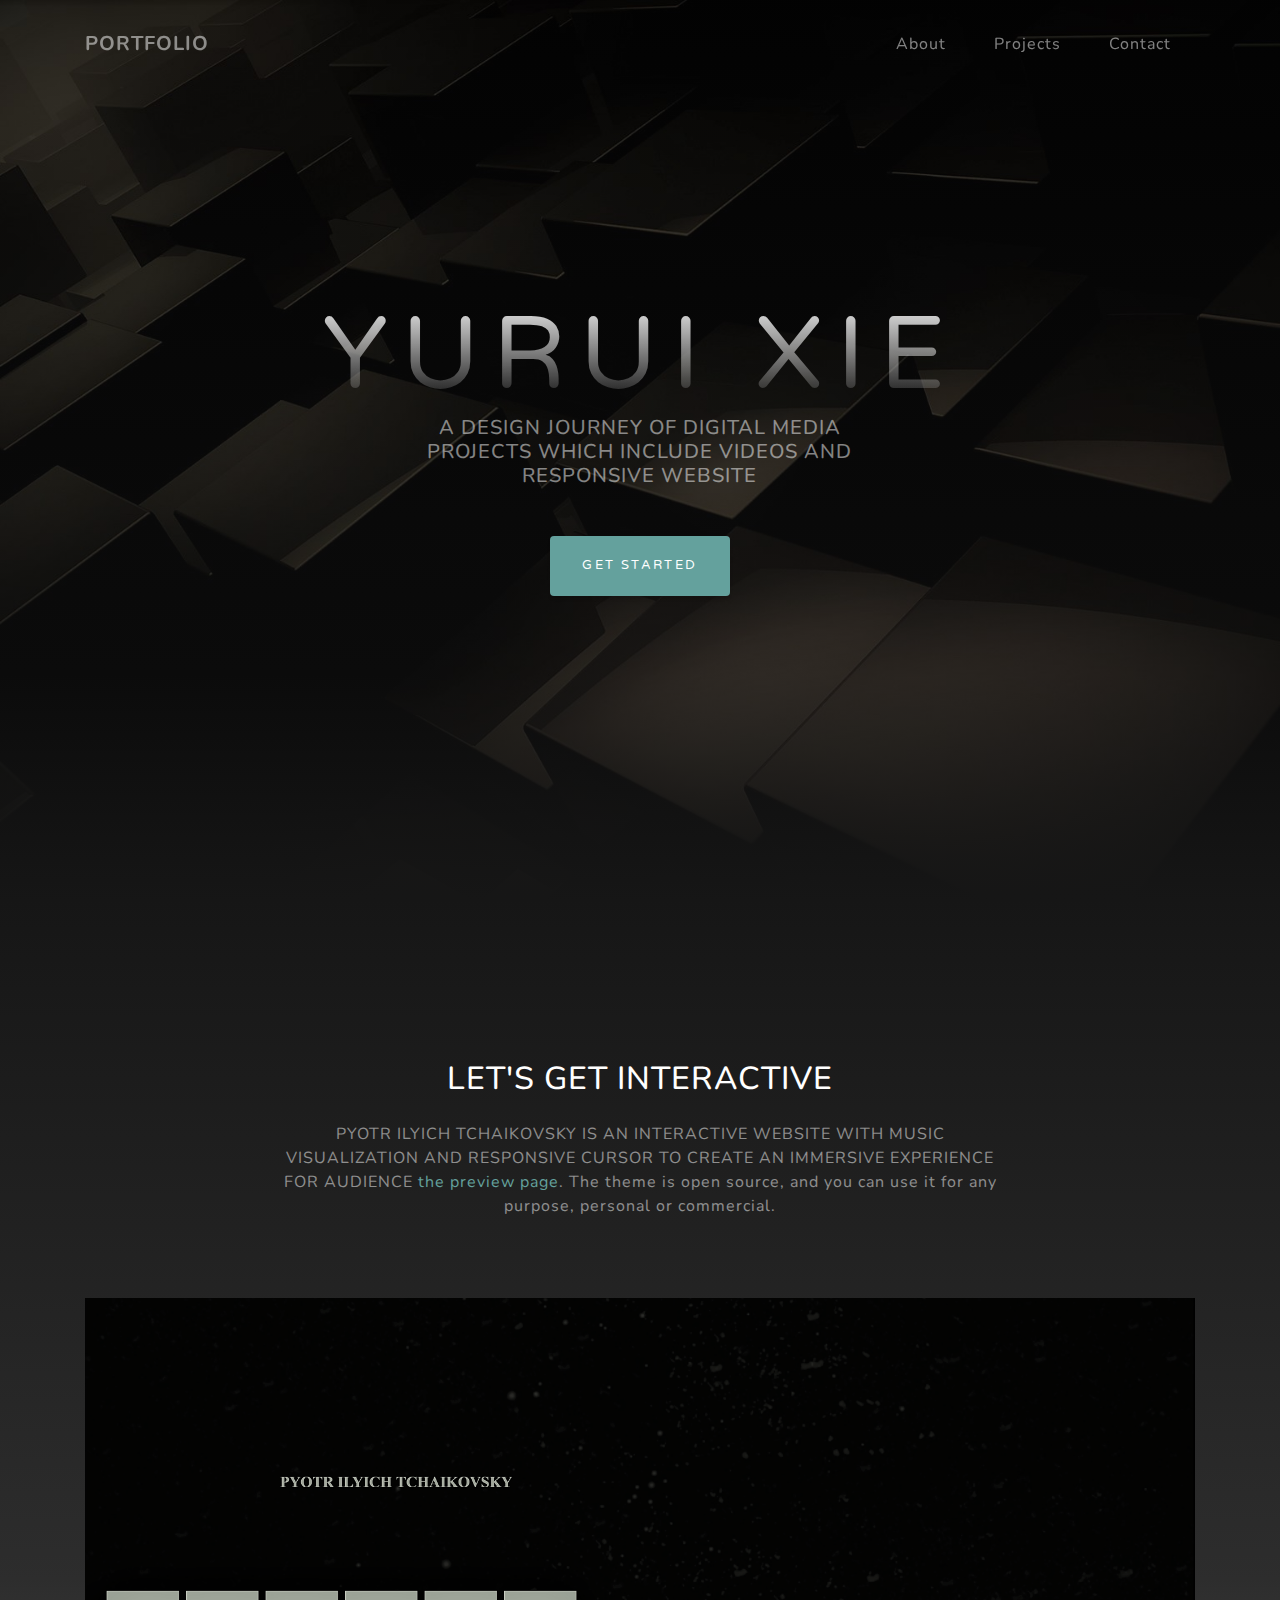
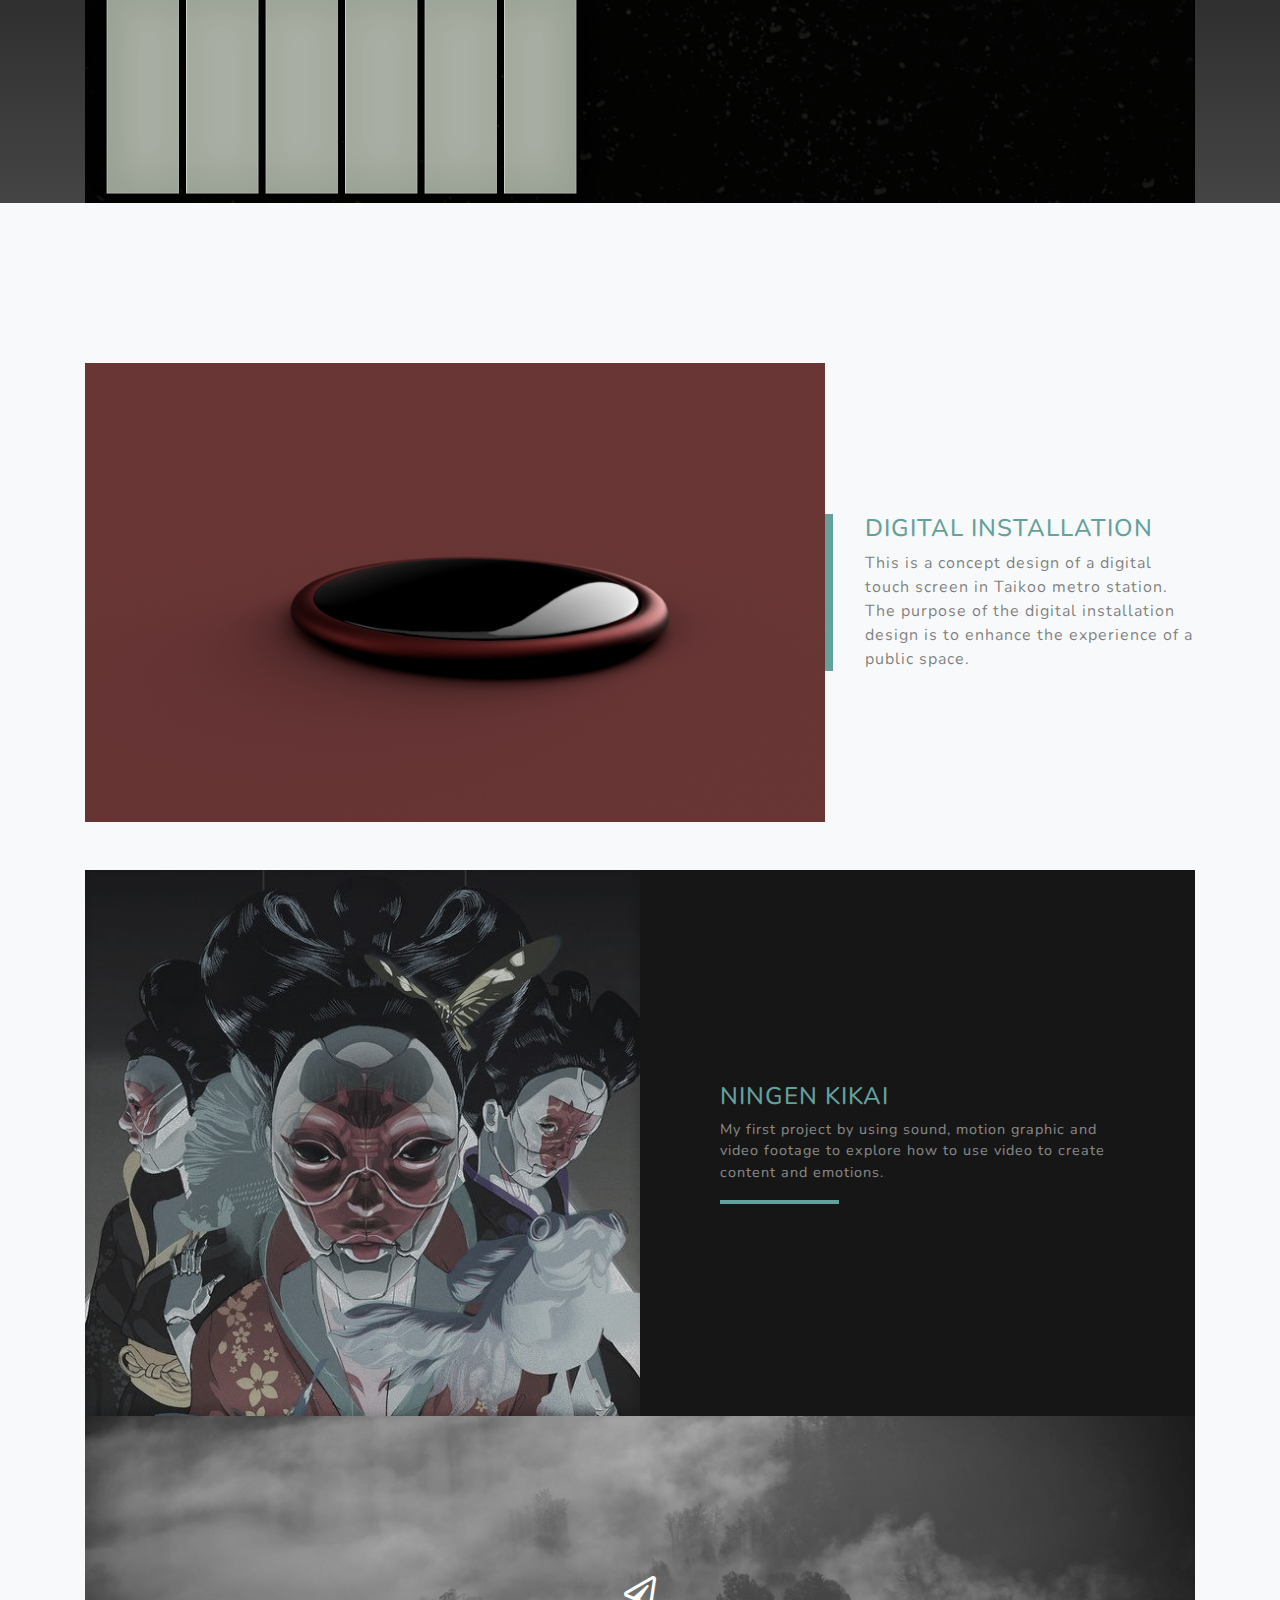
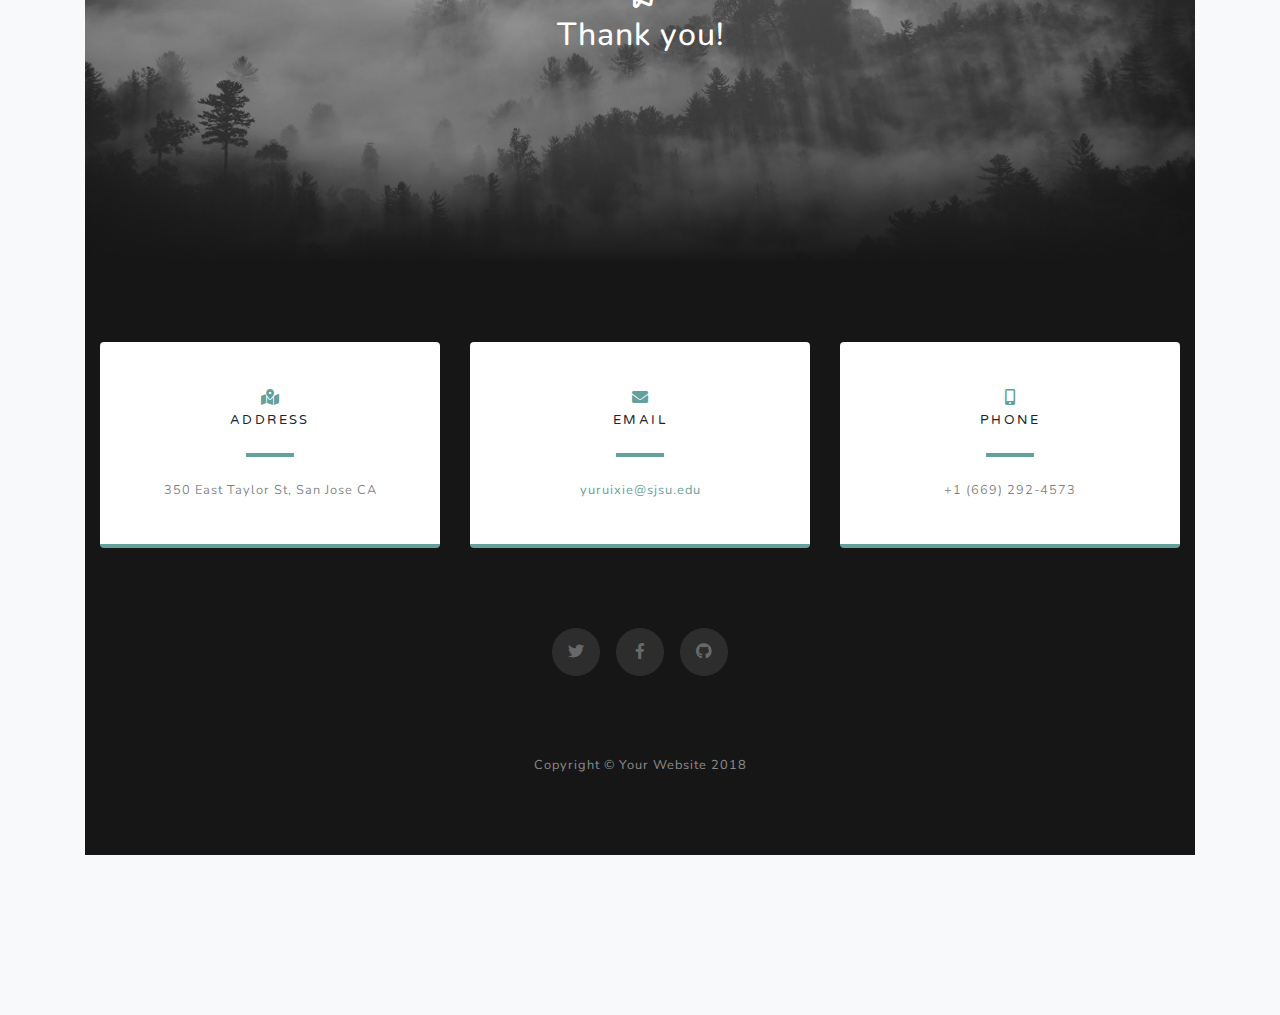
==== commit e298b3be: "final" ====
--- a/index.html
+++ b/index.html
@@ -81,15 +81,15 @@
         <!-- Featured Project Row -->
         <div class="row align-items-center no-gutters mb-4 mb-lg-5">
           <div class="col-xl-8 col-lg-7">
-            <img class="img-fluid mb-3 mb-lg-0" src="img/digitalscreen.png" alt="">
+            <a href="index2.html"><img class="img-fluid mb-3 mb-lg-0" src="img/digitalscreen.png" alt="" ></a>
           </div>
           <div class="col-xl-4 col-lg-5">
             <div class="featured-text text-center text-lg-left">
-              <h4>DIGITAL INSTALLATION</h4>
+              <h4><a href="index2.html">DIGITAL INSTALLATION</a></h4>
               <p class="text-black-50 mb-0">
-                <a href="index2.html">
+
                 This is a concept design of a digital touch screen in Taikoo metro station. The purpose of the digital installation design is to enhance the experience of a public space.
-              </a>
+
               </p>
             </div>
           </div>
@@ -98,14 +98,14 @@
         <!-- Project One Row -->
         <div class="row justify-content-center no-gutters mb-5 mb-lg-0">
           <div class="col-lg-6">
-            <img class="img-fluid" src="img/demo-image-01.jpg" alt="">
+          <a href="index3.html"><img class="img-fluid" src="img/machine.jpg" alt=""></a>
           </div>
           <div class="col-lg-6">
             <div class="bg-black text-center h-100 project">
               <div class="d-flex h-100">
                 <div class="project-text w-100 my-auto text-center text-lg-left">
-                  <h4 class="text-white">Misty</h4>
-                  <p class="mb-0 text-white-50">An example of where you can put an image of a project, or anything else, along with a description.</p>
+                  <h4 class="text-white">  <a href="index3.html">NINGEN KIKAI</a></h4>
+                  <p class="mb-0 text-white-50">My first project by using sound, motion graphic and video footage to explore how to use video to create content and emotions.</p>
                   <hr class="d-none d-lg-block mb-0 ml-0">
                 </div>
               </div>
@@ -113,26 +113,8 @@
           </div>
         </div>
 
-        <!-- Project Two Row -->
-        <div class="row justify-content-center no-gutters">
-          <div class="col-lg-6">
-            <img class="img-fluid" src="img/demo-image-02.jpg" alt="">
-          </div>
-          <div class="col-lg-6 order-lg-first">
-            <div class="bg-black text-center h-100 project">
-              <div class="d-flex h-100">
-                <div class="project-text w-100 my-auto text-center text-lg-right">
-                  <h4 class="text-white">Mountains</h4>
-                  <p class="mb-0 text-white-50">Another example of a project with its respective description. These sections work well responsively as well, try this theme on a small screen!</p>
-                  <hr class="d-none d-lg-block mb-0 mr-0">
-                </div>
-              </div>
-            </div>
-          </div>
-        </div>
-
-      </div>
-    </section>
+
+
 
     <!-- Signup Section -->
     <section id="signup" class="signup-section">
@@ -141,12 +123,9 @@
           <div class="col-md-10 col-lg-8 mx-auto text-center">
 
             <i class="far fa-paper-plane fa-2x mb-2 text-white"></i>
-            <h2 class="text-white mb-5">Subscribe to receive updates!</h2>
-
-            <form class="form-inline d-flex">
-              <input type="email" class="form-control flex-fill mr-0 mr-sm-2 mb-3 mb-sm-0" id="inputEmail" placeholder="Enter email address...">
-              <button type="submit" class="btn btn-primary mx-auto">Subscribe</button>
-            </form>
+            <h2 class="text-white mb-5">Thank you!</h2>
+
+
 
           </div>
         </div>
@@ -165,7 +144,7 @@
                 <i class="fas fa-map-marked-alt text-primary mb-2"></i>
                 <h4 class="text-uppercase m-0">Address</h4>
                 <hr class="my-4">
-                <div class="small text-black-50">4923 Market Street, Orlando FL</div>
+                <div class="small text-black-50">350 East Taylor St, San Jose CA</div>
               </div>
             </div>
           </div>
@@ -177,7 +156,7 @@
                 <h4 class="text-uppercase m-0">Email</h4>
                 <hr class="my-4">
                 <div class="small text-black-50">
-                  <a href="#">hello@yourdomain.com</a>
+                  <a href="#">yuruixie@sjsu.edu</a>
                 </div>
               </div>
             </div>
@@ -189,7 +168,7 @@
                 <i class="fas fa-mobile-alt text-primary mb-2"></i>
                 <h4 class="text-uppercase m-0">Phone</h4>
                 <hr class="my-4">
-                <div class="small text-black-50">+1 (555) 902-8832</div>
+                <div class="small text-black-50">+1 (669) 292-4573</div>
               </div>
             </div>
           </div>
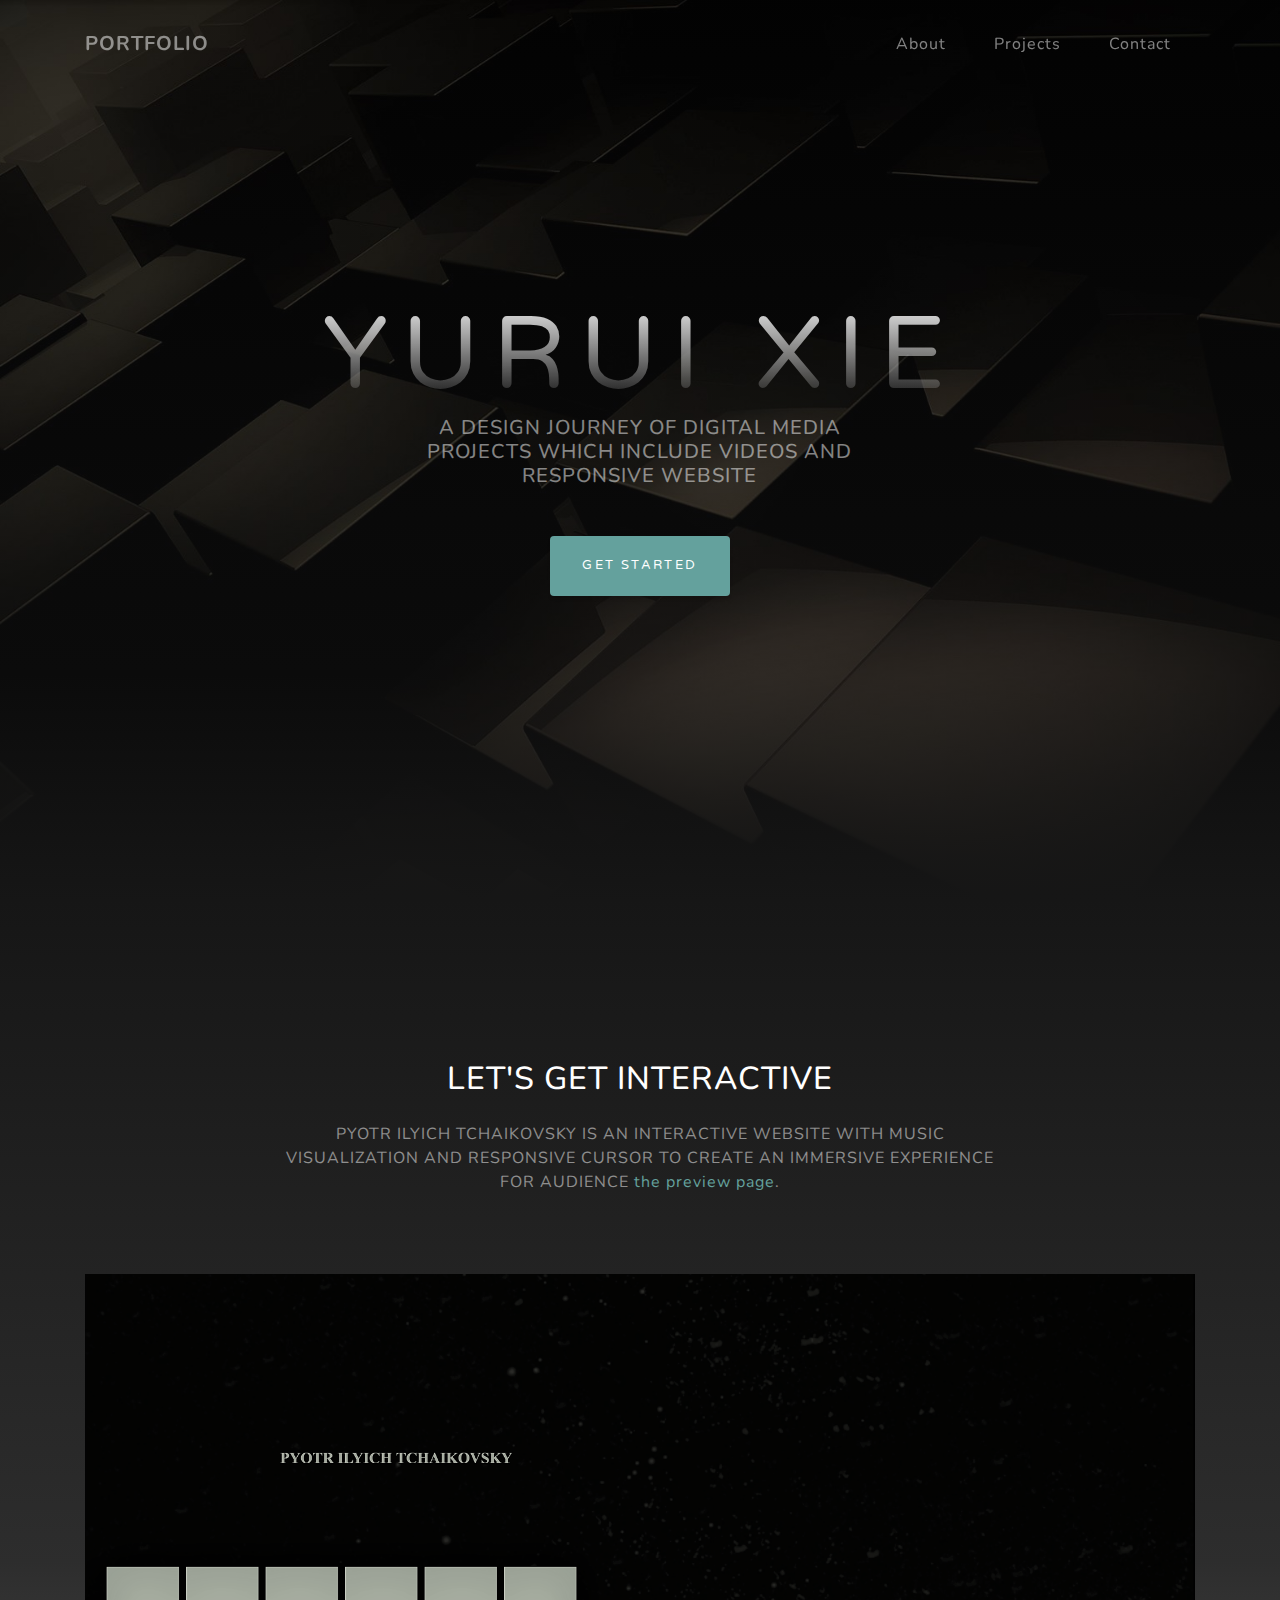
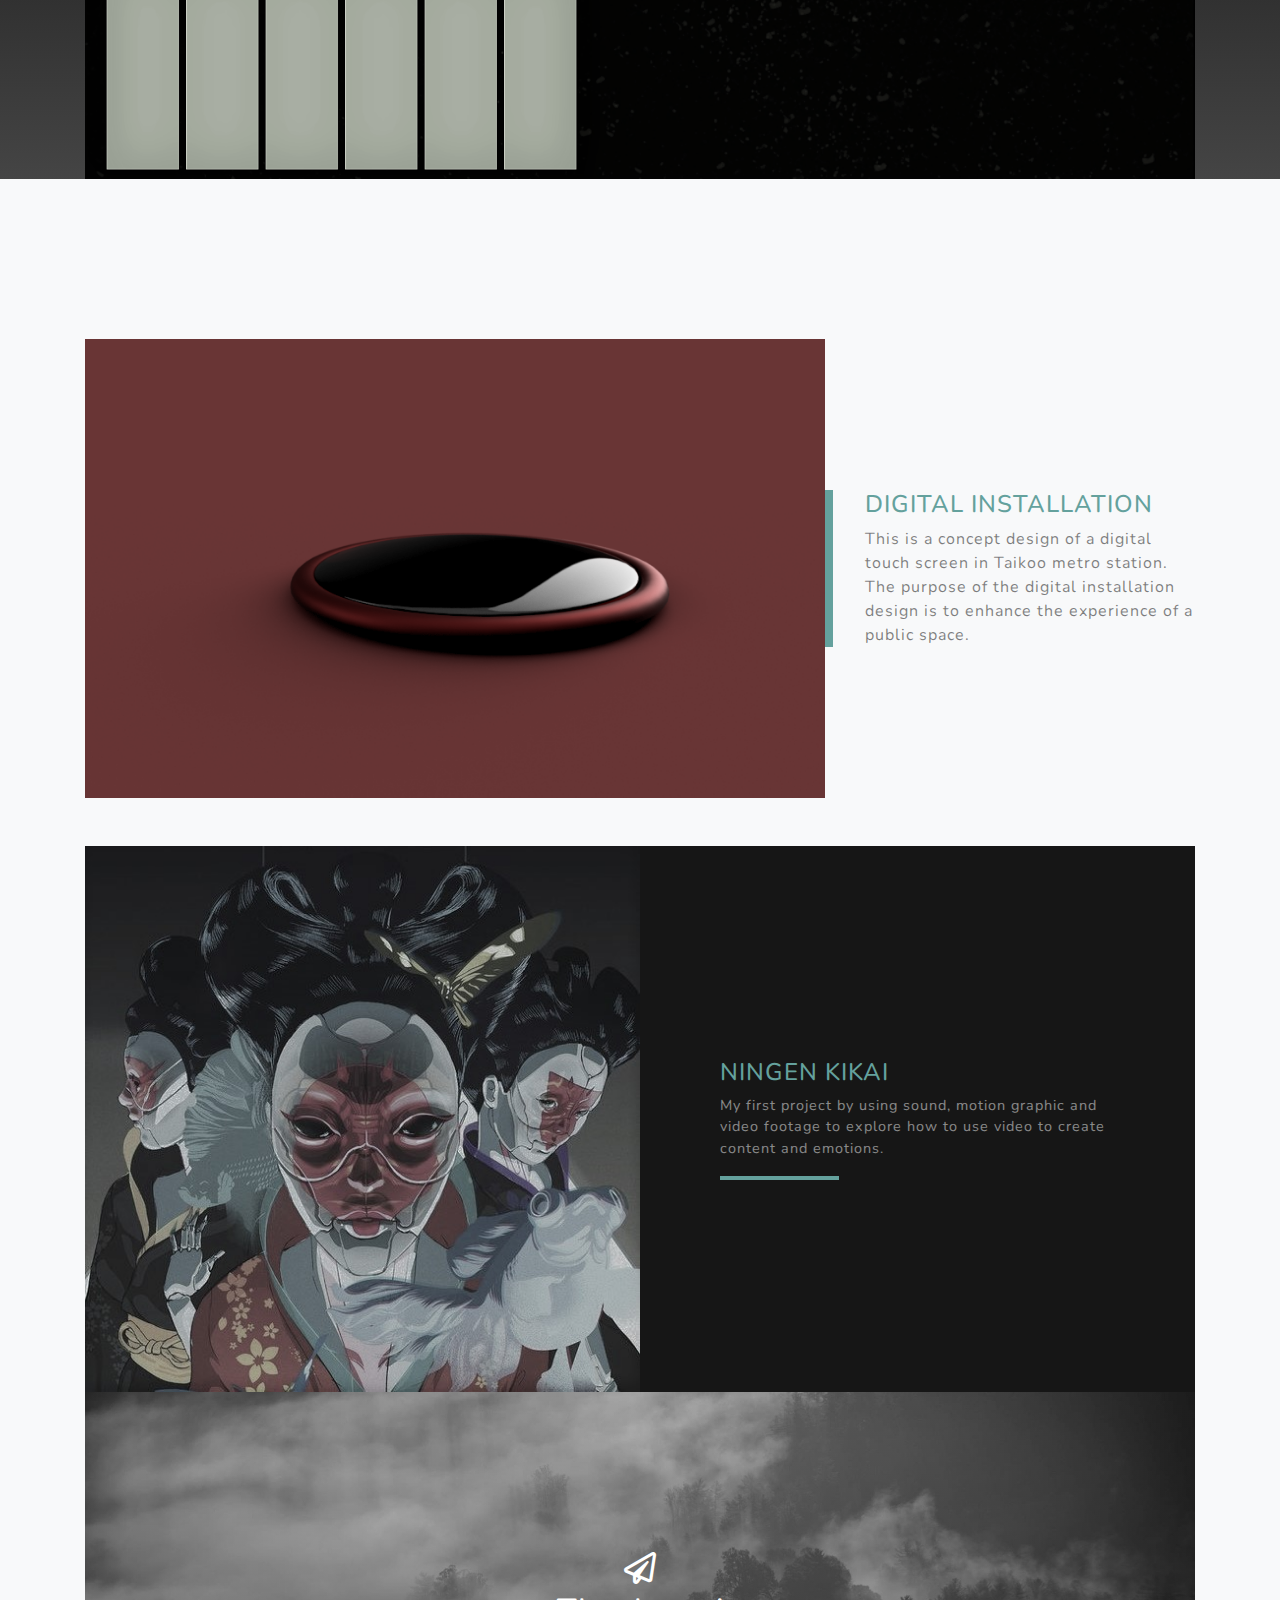
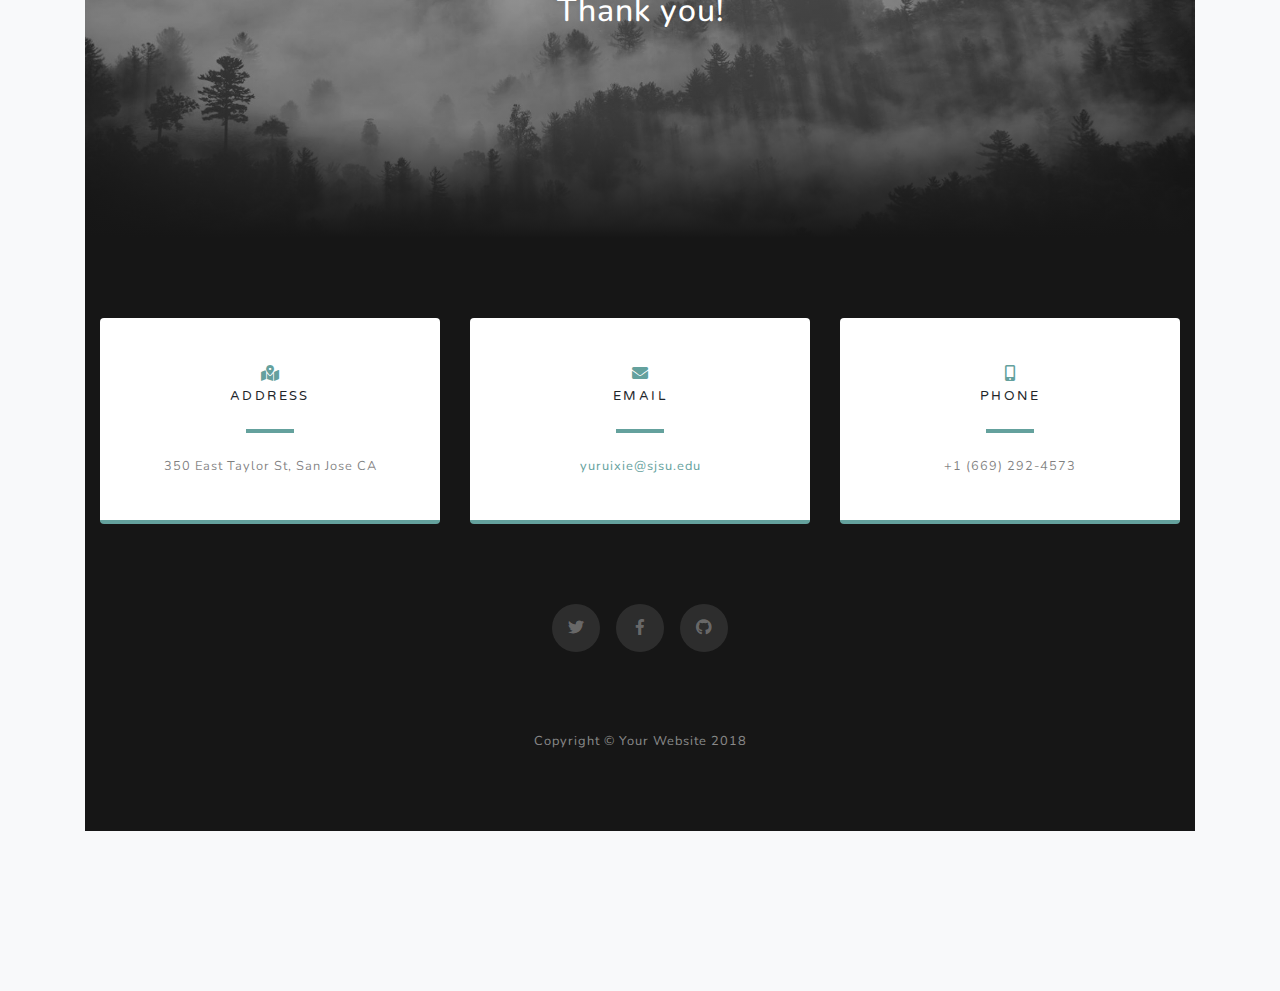
==== commit 6d935966: "delete" ====
--- a/index.html
+++ b/index.html
@@ -67,7 +67,7 @@
           <div class="col-lg-8 mx-auto">
             <h2 class="text-white mb-4">LET'S GET INTERACTIVE</h2>
             <p class="text-white-50">PYOTR ILYICH TCHAIKOVSKY IS AN INTERACTIVE WEBSITE WITH MUSIC VISUALIZATION AND RESPONSIVE CURSOR TO CREATE AN IMMERSIVE EXPERIENCE FOR AUDIENCE
-              <a href="https://yuruixie.github.io/yuruixiemusic.github.io/index.html">the preview page</a>. The theme is open source, and you can use it for any purpose, personal or commercial.</p>
+              <a href="https://yuruixie.github.io/yuruixiemusic.github.io/index.html">the preview page</a>. </p>
           </div>
         </div>
         <img src="img/ipad.png" class="img-fluid" alt="">
